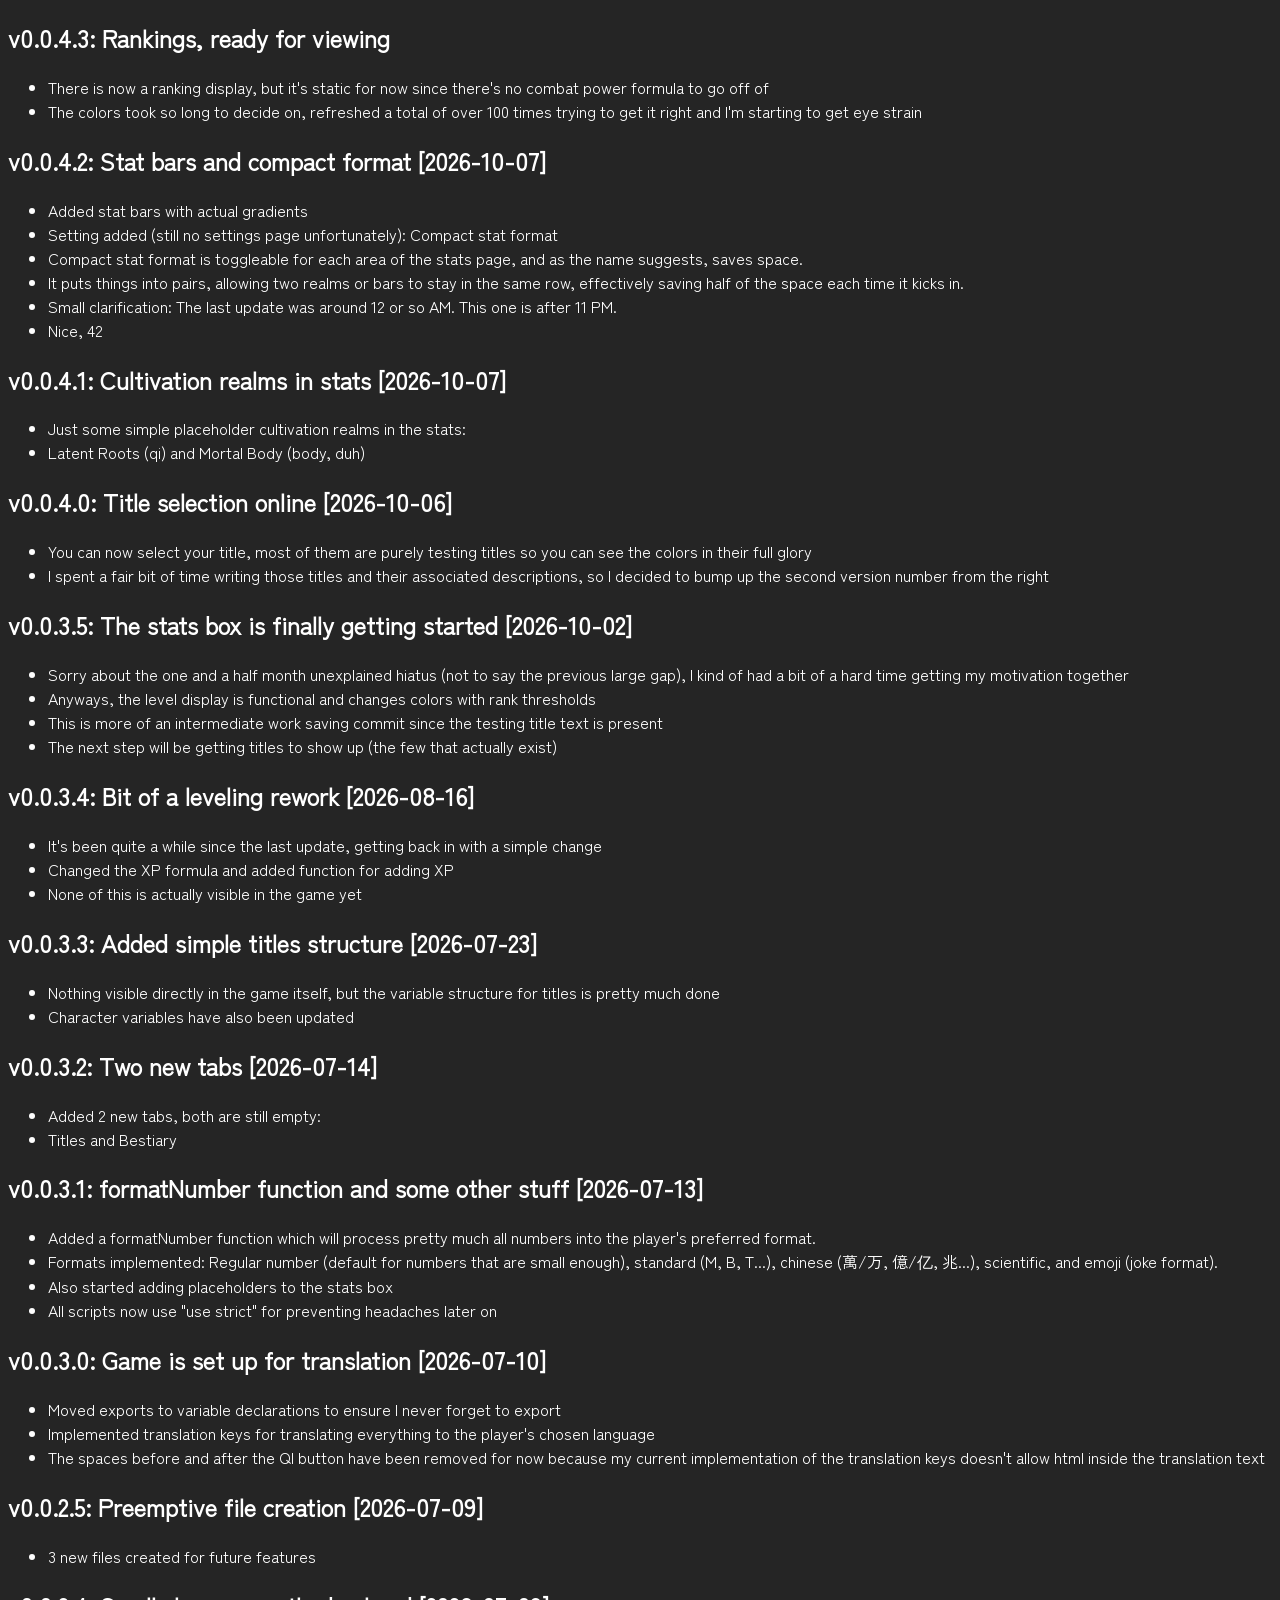
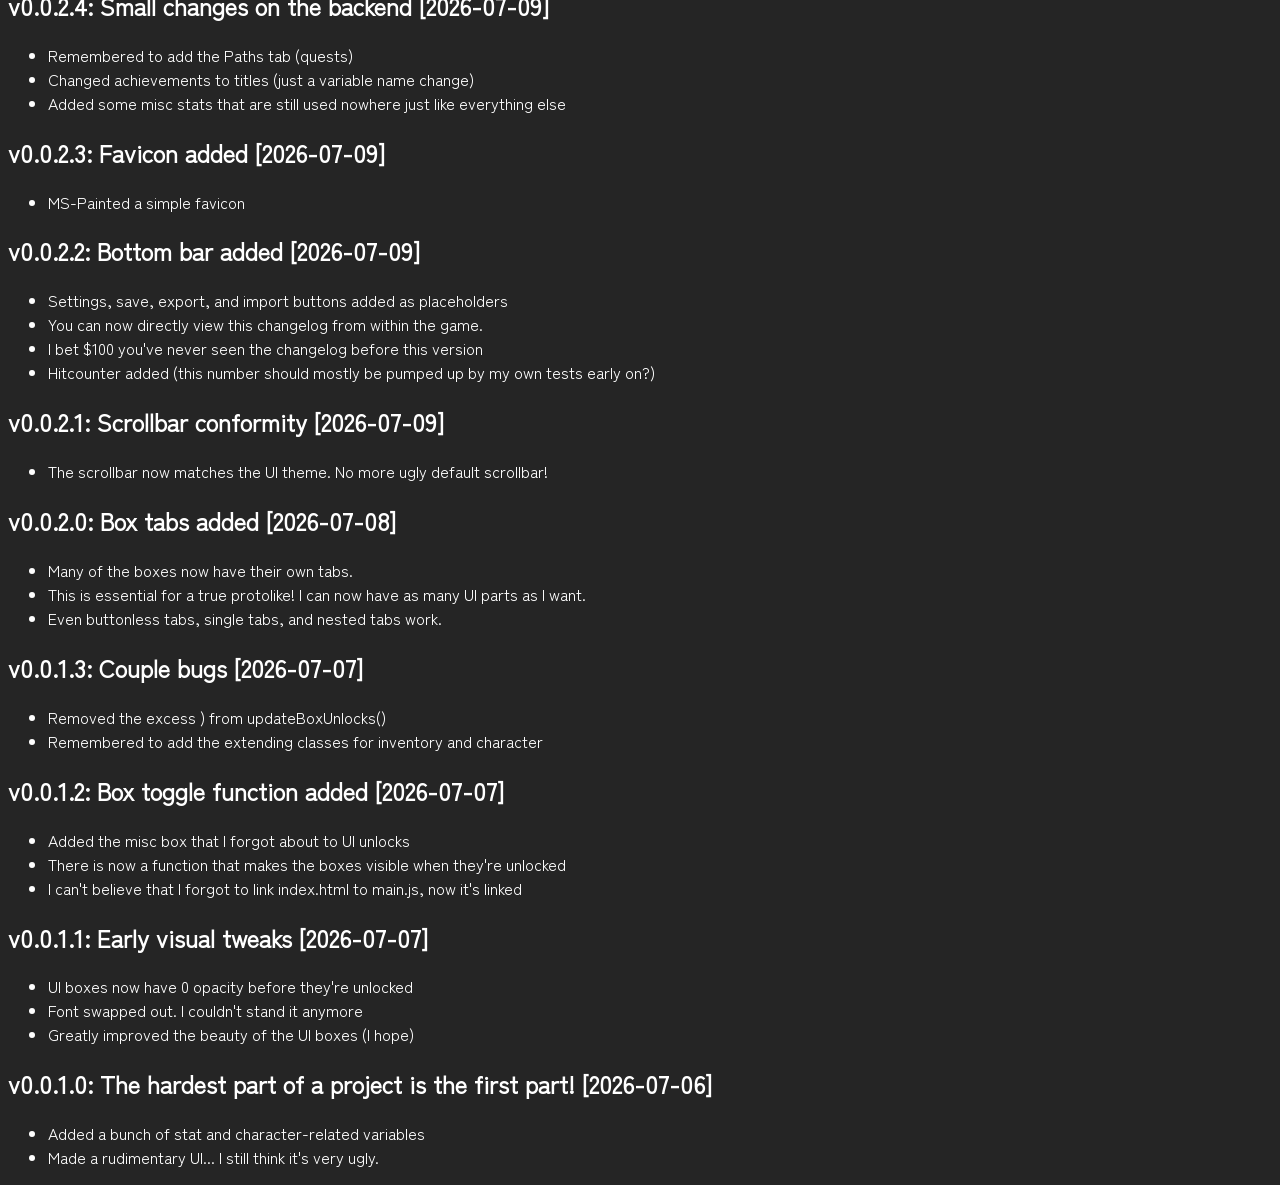
==== changelog.html @ cf6f4de2 "v0.0.4.3" ====
﻿<!DOCTYPE html>

<html lang="en">
<head>
    <meta charset="utf-8" />
    <link rel="stylesheet" href="style.css">
    <title>Changelog</title>
</head>
<body>
    <h2>v0.0.4.3: Rankings, ready for viewing</h2>
    <ul>
        <li>There is now a ranking display, but it's static for now since there's no combat power formula to go off of</li>
        <li>The colors took so long to decide on, refreshed a total of over 100 times trying to get it right and I'm starting to get eye strain</li>
    </ul>
    <h2>v0.0.4.2: Stat bars and compact format [2026-10-07]</h2>
    <ul>
        <li>Added stat bars with actual gradients</li>
        <li>Setting added (still no settings page unfortunately): Compact stat format</li>
        <li>Compact stat format is toggleable for each area of the stats page, and as the name suggests, saves space.</li>
        <li>It puts things into pairs, allowing two realms or bars to stay in the same row, effectively saving half of the space each time it kicks in.</li>
        <li>Small clarification: The last update was around 12 or so AM. This one is after 11 PM.</li>
        <li>Nice, 42</li>
    </ul>
    <h2>v0.0.4.1: Cultivation realms in stats [2026-10-07]</h2>
    <ul>
        <li>Just some simple placeholder cultivation realms in the stats:</li>
        <li>Latent Roots (qi) and Mortal Body (body, duh)</li>
    </ul>
    <h2>v0.0.4.0: Title selection online [2026-10-06]</h2>
    <ul>
        <li>You can now select your title, most of them are purely testing titles so you can see the colors in their full glory</li>
        <li>I spent a fair bit of time writing those titles and their associated descriptions, so I decided to bump up the second version number from the right</li>
    </ul>
    <h2>v0.0.3.5: The stats box is finally getting started [2026-10-02]</h2>
    <ul>
        <li>Sorry about the one and a half month unexplained hiatus (not to say the previous large gap), I kind of had a bit of a hard time getting my motivation together</li>
        <li>Anyways, the level display is functional and changes colors with rank thresholds</li>
        <li>This is more of an intermediate work saving commit since the testing title text is present</li>
        <li>The next step will be getting titles to show up (the few that actually exist)</li>
    </ul>
    <h2>v0.0.3.4: Bit of a leveling rework [2026-08-16]</h2>
    <ul>
        <li>It's been quite a while since the last update, getting back in with a simple change</li>
        <li>Changed the XP formula and added function for adding XP</li>
        <li>None of this is actually visible in the game yet</li>
    </ul>
    <h2>v0.0.3.3: Added simple titles structure [2026-07-23]</h2>
    <ul>
        <li>Nothing visible directly in the game itself, but the variable structure for titles is pretty much done</li>
        <li>Character variables have also been updated</li>
    </ul>
    <h2>v0.0.3.2: Two new tabs [2026-07-14]</h2>
    <ul>
        <li>Added 2 new tabs, both are still empty:</li>
        <li>Titles and Bestiary</li>
    </ul>
    <h2>v0.0.3.1: formatNumber function and some other stuff [2026-07-13]</h2>
    <ul>
        <li>Added a formatNumber function which will process pretty much all numbers into the player's preferred format.</li>
        <li>Formats implemented: Regular number (default for numbers that are small enough), standard (M, B, T...), chinese (萬/万, 億/亿, 兆...), scientific, and emoji (joke format).</li>
        <li>Also started adding placeholders to the stats box</li>
        <li>All scripts now use "use strict" for preventing headaches later on</li>
    </ul>
    <h2>v0.0.3.0: Game is set up for translation [2026-07-10]</h2>
    <ul>
        <li>Moved exports to variable declarations to ensure I never forget to export</li>
        <li>Implemented translation keys for translating everything to the player's chosen language</li>
        <li>The spaces before and after the QI button have been removed for now because my current implementation of the translation keys doesn't allow html inside the translation text</li>
    </ul>
    <h2>v0.0.2.5: Preemptive file creation [2026-07-09]</h2>
    <ul>
        <li>3 new files created for future features</li>
    </ul>
    <h2>v0.0.2.4: Small changes on the backend [2026-07-09]</h2>
    <ul>
        <li>Remembered to add the Paths tab (quests)</li>
        <li>Changed achievements to titles (just a variable name change)</li>
        <li>Added some misc stats that are still used nowhere just like everything else</li>
    </ul>
    <h2>v0.0.2.3: Favicon added [2026-07-09]</h2>
    <ul>
        <li>MS-Painted a simple favicon</li>
    </ul>
    <h2>v0.0.2.2: Bottom bar added [2026-07-09]</h2>
    <ul>
        <li>Settings, save, export, and import buttons added as placeholders</li>
        <li>You can now directly view this changelog from within the game.</li>
        <li>I bet $100 you've never seen the changelog before this version</li>
        <li>Hitcounter added (this number should mostly be pumped up by my own tests early on?)</li>
    </ul>
    <h2>v0.0.2.1: Scrollbar conformity [2026-07-09]</h2>
    <ul>
        <li>The scrollbar now matches the UI theme. No more ugly default scrollbar!</li>
    </ul>
    <h2>v0.0.2.0: Box tabs added [2026-07-08]</h2>
    <ul>
        <li>Many of the boxes now have their own tabs.</li>
        <li>This is essential for a true protolike! I can now have as many UI parts as I want.</li>
        <li>Even buttonless tabs, single tabs, and nested tabs work.</li>
    </ul>
    <h2>v0.0.1.3: Couple bugs [2026-07-07]</h2>
    <ul>
        <li>Removed the excess ) from updateBoxUnlocks()</li>
        <li>Remembered to add the extending classes for inventory and character</li>
    </ul>
    <h2>v0.0.1.2: Box toggle function added [2026-07-07]</h2>
    <ul>
        <li>Added the misc box that I forgot about to UI unlocks</li>
        <li>There is now a function that makes the boxes visible when they're unlocked</li>
        <li>I can't believe that I forgot to link index.html to main.js, now it's linked</li>
    </ul>
    <h2>v0.0.1.1: Early visual tweaks [2026-07-07]</h2>
    <ul>
        <li>UI boxes now have 0 opacity before they're unlocked</li>
        <li>Font swapped out. I couldn't stand it anymore</li>
        <li>Greatly improved the beauty of the UI boxes (I hope)</li>
    </ul>
    <h2>v0.0.1.0: The hardest part of a project is the first part! [2026-07-06]</h2>
    <ul>
        <li>Added a bunch of stat and character-related variables</li>
        <li>Made a rudimentary UI... I still think it's very ugly.</li>
    </ul>
</body>
</html>
---- style.css ----
﻿:root {
    --box-gradient: linear-gradient(to top right, #1a2185, #341caf, #7e2dcc); /*original: linear-gradient(to top right, #252c8b, #4933ba, #9148d7)*/
    --bar-color: #171e84;
    --bar-thumb: #8677cf;
    --bar-hover: #a49ad4;
    --box-border-color: #aee7fb;
    --outline-white: -0.01px -0.01px 0 white, 0.01px -0.01px 0 white, -0.01px 0.01px 0 white, 0.01px 0.01px 0 white;
}

body {
    background-color: #252525;
    font-family: ZenKakuGothicAntique;
    font-weight: 400;
    font-style: normal;
    font-size: 16px;
    color: white;
}
@font-face {
    font-family: ZenKakuGothicAntique;
    src: url(fonts/ZenKakuGothicAntique-Regular.ttf);
}

@supports selector(::-webkit-scrollbar) {
    .dashboard-flex-container::-webkit-scrollbar,
    .resizable-box::-webkit-scrollbar,
    .tab-content-area::-webkit-scrollbar,
    .title-select-list::-webkit-scrollbar {
        width: 10px;
        height: 10px;
    }

    .dashboard-flex-container::-webkit-scrollbar-track,
    .resizable-box::-webkit-scrollbar-track,
    .tab-content-area::-webkit-scrollbar-track,
    .title-select-list::-webkit-scrollbar-track {
        background: var(--bar-color);
    }

    .dashboard-flex-container::-webkit-scrollbar-thumb,
    .resizable-box::-webkit-scrollbar-thumb,
    .tab-content-area::-webkit-scrollbar-thumb,
    .title-select-list::-webkit-scrollbar-thumb {
        background: var(--bar-thumb);
    }

        .dashboard-flex-container::-webkit-scrollbar-thumb:hover,
        .resizable-box::-webkit-scrollbar-thumb:hover,
        .tab-content-area::-webkit-scrollbar-thumb:hover,
        .title-select-list::-webkit-scrollbar-thumb:hover {
            background: var(--bar-hover);
        }

    .dashboard-flex-container::-webkit-scrollbar-button,
    .resizable-box::-webkit-scrollbar-button,
    .tab-content-area::-webkit-scrollbar-button,
    .title-select-list::-webkit-scrollbar-button {
        display: none;
        width: 0;
        height: 0;
    }
}

@supports not selector(::-webkit-scrollbar) {
    .dashboard-flex-container,
    .resizable-box,
    .tab-content-area,
    .title-select-list {
        scrollbar-width: thin;
        scrollbar-color: #4933ba var(--bar-color);
    }
}

.dashboard-flex-container {
    display: flex;
    flex-wrap: nowrap;
    gap: 5px;
    align-items: flex-start;
    padding: 5px;
    overflow-x: auto;
    padding-bottom: 44px;
}

.game-box {
    background: var(--box-gradient);
    border: 5px outset var(--box-border-color);
    opacity: 0;
    transition: opacity 0.5s ease
}

.game-box.is-unlocked {
    opacity: 1;
}

.resizable-box {
    resize: vertical;
    overflow: auto;
    min-height: 100px;
    max-height: 700px;
}

.tab-container {
    display: flex;
    flex-direction: column;
    height: 100%;
}

.tab-buttons {
    display: flex;
    flex-shrink: 0;
    gap: 2px;
    background: var(--bar-color);
}

.tab-buttons.top-buttons {
    border-bottom: solid 1px white;
}

.tab-buttons.bottom-buttons {
    border-top: solid 1px white;
}

.tab-content-area {
    flex: 1;
    overflow: auto;
    min-height: 0;
}

.tab-panel {
    display: none;
    padding-left: 5px;
}

.tab-panel.tabs-nested {
    padding-left: 0px;
}

.tab-panel.active-tab {
    display: block;
    height: 100%;
}

.tab-button {
    background: #333a99;
    border: none;
    color: white;
    font-family: ZenKakuGothicAntique;
    font-weight: 400;
    font-style: normal;
    font-size: 16px;
}

.tab-button.active-tab {
    background: #3f60a3;
}

.status-bar {
    position: fixed;
    left: 0;
    bottom: 0;
    width: 100%;
    height: 36px;
    box-sizing: border-box;
    display: flex;
    flex-wrap: nowrap;
    justify-content: space-between;
    align-items: center;
    background: var(--bar-color);
    border-top: 2px solid var(--box-border-color);
    padding: 0 4px;
    overflow-x: auto;
    z-index: 100;
}

.status-bar-left,
.status-bar-right {
    display: flex;
    flex-wrap: nowrap;
    flex-shrink: 0;
    align-items: center;
}

.status-item {
    white-space: nowrap;
}

.status-bar i {
    display: block;
}

.status-bar a {
    color: inherit;
    text-decoration: none;
}

.rank-h {
    color: gray;
    font-weight: bold;
}

.rank-g {
    color: darkgray;
    font-weight: bold;
}

.rank-f {
    color: white;
}

.rank-e {
    color: #3eff44;
    font-weight: bold;
}

.rank-d {
    color: deepskyblue;
    font-weight: bold;
}

.rank-c {
    color: #ca89ff;
    font-weight: bold;
}

.rank-b {
    color: #ffa63e;
    font-weight: bold;
}

.rank-a {
    color: #ff5f56;
    font-weight: bold;
}

.rank-s {
    color: #feff47;
    font-weight: bolder;
}

.rank-ss {
    -webkit-text-fill-color: transparent;
    background: repeating-linear-gradient(99.9deg, #a3e3ff, #db70fa 20px, #a3e3ff 40px);
    background-clip: text;
    -webkit-background-clip: text;
    font-weight: 1000;
    filter: drop-shadow(0 0 4px #a3e3ff);
}

.rank-sss {
    -webkit-text-fill-color: transparent;
    background: repeating-linear-gradient(99.9deg, #ff68c1, #f32f41 15px, #ff6e23 30px, #ff68c1 45px);
    background-clip: text;
    -webkit-background-clip: text;
    font-weight: 1000;
    filter: drop-shadow(0 0 3px #ff5f56) drop-shadow(0 0 6px #ff5f56);
}

.title-select {
    position: relative;
    display: flex;
    justify-content: center;
    padding: 2px 5px 0 0;
}

.title-select-button {
    background-color: transparent; /* not the "background" shorthand, so it never wipes a gradient */
    border: none;
    padding: 2px 10px;
    color: white; /* default for "No title"; rarity classes on the inner span override it */
    font-family: ZenKakuGothicAntique;
    font-size: 15px;
    cursor: pointer;
    min-width: 0; /* lets the button shrink inside the flex row so the title truncates instead of widening it */
    max-width: 100%;
}

#character-title {
    display: block;
    overflow: hidden;
    text-overflow: ellipsis;
    white-space: nowrap;
}

.title-select-list {
    position: absolute;
    top: 100%;
    z-index: 10;
    margin: 0;
    padding: 0;
    list-style: none;
    min-width: 200px;
    max-width: 100%;
    max-height: 150px;
    overflow-y: auto;
    background: var(--bar-color);
    border: outset 1px var(--box-border-color);
    text-align: center;
    user-select: none;
}

    .title-select-list[hidden] {
        display: none;
    }

    .title-select-list li {
        padding: 3px 8px;
        cursor: pointer;
        color: white;
    }

        .title-select-list li:hover {
            background: #6f74be;
        }

/* An author-set display (flex, block...) would otherwise override the hidden attribute */
[hidden] {
    display: none !important;
}

/* Stat areas: groups of rows. With "is-compact" (see applyCompactSettings) each row's children sit side by side.
   A hidden child leaves the row, so a lone child keeps the full width. */
.stat-area {
    padding: 2px 5px 0 0;
}

    .stat-area.is-compact .stat-row {
        display: flex;
        gap: 4px;
    }

        .stat-area.is-compact .stat-row > * {
            flex: 1 1 0;
            min-width: 0; /* lets children shrink so long text truncates instead of widening the row */
        }

.realm-line {
    text-align: center;
    font-size: 15px;
    overflow: hidden;
    text-overflow: ellipsis;
    white-space: nowrap;
}

/* Realms keep their natural width and stay centered, separated by a dot. Must stay after the generic rules above. */
.realm-area.is-compact .stat-row {
    justify-content: center;
    gap: 0.5em;
}

    .realm-area.is-compact .stat-row > * {
        flex: 0 1 auto;
    }

.realm-area.is-compact .realm-line:not([hidden]) ~ .realm-line:not([hidden])::before {
    content: "·";
    margin-right: 0.5em;
}

.stat-bar {
    position: relative;
    height: 18px;
    margin-bottom: 3px;
    box-sizing: border-box;
    background: #0d1140;
    border: 1px solid var(--box-border-color);
    overflow: hidden;
}

/* The fill is always full bar width so its gradient keeps its real size.
   It is clipped from the right by --fill (0 to 1, set from JS) instead of shrinking. */
.stat-bar-fill {
    width: 100%;
    height: 100%;
    clip-path: inset(0 calc((1 - var(--fill, 0)) * 100%) 0 0);
    transition: clip-path 0.2s ease;
}

.stat-bar-label {
    position: absolute;
    inset: 0;
    padding: 0 4px;
    line-height: 16px; /* bar height minus the 2px border */
    text-align: center;
    font-size: 13px;
    white-space: nowrap;
    overflow: hidden;
    text-overflow: ellipsis;
    text-shadow: 1px 1px 2px black, -1px -1px 2px black;
}

/* Bar colors */
.stat-bar-xp .stat-bar-fill {
    background: linear-gradient(100deg, #e4932a, #fdcc47); /* old #d4a72c */
}

.stat-bar-hp .stat-bar-fill {
    background: linear-gradient(100deg, #b92e27, #d9453d 30%, #fb944a) /* old #d9453d */
}

.stat-bar-st .stat-bar-fill {
    background: linear-gradient(100deg, #b3e51e, #11e95d, #48c353) /* old #3fae49 */
}

.stat-bar-mp .stat-bar-fill {
    background: linear-gradient(100deg, #36c8e4, #3d8bff, #3d81ff, #c25aff) /* old 3d8bff test first #d28dff */
}

.stat-bar-qi .stat-bar-fill {
    background: linear-gradient(100deg, #29e79f, #24d9e5, #24c2e5); /* old 25c7c0*/
}

.stat-bar-sp .stat-bar-fill {
    background: linear-gradient(100deg, #a328e0, #c05cf0, #9872ff); /* old #c05cf0 */
}

/* Rarity styling (placeholder colors, same group-prefix scheme as rank-*)
   Glows use filter: drop-shadow instead of text-shadow, because text-shadow bleeds through transparent gradient text */
.rarity-common {
    color: white;
}

.rarity-uncommon {
    color: #3eff44;
}

.rarity-rare {
    color: deepskyblue;
    font-weight: bold;
}

.rarity-epic {
    color: #ca89ff;
    font-weight: bold;
}

.rarity-legendary {
    color: #ffa63e;
    font-weight: bold;
}

.rarity-mythic {
    color: #ff5f56;
    font-weight: bold;
    filter: drop-shadow(0 0 3px #ff5f56);
}

.rarity-transcendental {
    -webkit-text-fill-color: transparent;
    background: repeating-linear-gradient(99.9deg, #a3e3ff, #db70fa 20px, #a3e3ff 40px);
    background-clip: text;
    -webkit-background-clip: text;
    font-weight: 1000;
}

.rarity-divine {
    -webkit-text-fill-color: transparent;
    background: repeating-linear-gradient(99.9deg, #fff6a8, #ffd34d 15px, #ffb347 30px, #fff6a8 45px);
    background-clip: text;
    -webkit-background-clip: text;
    font-weight: 1000;
    filter: drop-shadow(0 0 3px #ffd34d) drop-shadow(0 0 6px #ffd34d);
}

.ranking-line {
    text-align: center;
    padding: 2px 5px 0 0;
    font-size: 14px;
    white-space: nowrap;
    overflow: hidden;
    text-overflow: ellipsis;
}

/* League tiers (placeholder colors) */
.league-iron {
    color: #a3a8ad;
}

.league-bronze {
    color: #d98a4a;
    font-weight: bold;
}

.league-silver {
    color: #dfe6ee;
    font-weight: bold;
}

.league-gold {
    color: #ffd34d;
    font-weight: bold;
}

.league-platinum {
    color: #4fe3d0;
    font-weight: bold;
}

.league-emerald {
    -webkit-text-fill-color: transparent;
    background: linear-gradient(99.9deg, #20d557, #3eff6b, #20d557);
    background-clip: text;
    -webkit-background-clip: text;
    font-weight: bold;
}

.league-diamond {
    -webkit-text-fill-color: transparent;
    background: linear-gradient(99.9deg, #60b0f1, #9ed3ff, #60b0f1, #9ed3ff);
    background-clip: text;
    -webkit-background-clip: text;
    font-weight: bold;
    filter: drop-shadow(0 0 1px #9ed3ff);
}

.league-master {
    -webkit-text-fill-color: transparent;
    background: linear-gradient(99.9deg, #cc53ef, #e690ff);
    background-clip: text;
    -webkit-background-clip: text;
    font-weight: bolder;
    filter: drop-shadow(0 0 2px #cc53ef);
}

.league-grandmaster {
    -webkit-text-fill-color: transparent;
    background: linear-gradient(99.9deg, #ff6a5f, #ff8a82);
    background-clip: text;
    -webkit-background-clip: text;
    font-weight: bolder;
    filter: drop-shadow(0 0 3px #ff6a5f);
}

.league-challenger {
    -webkit-text-fill-color: transparent;
    background: linear-gradient(99.9deg, #fc8cff, #ffd45e, #fc8cff);
    background-clip: text;
    -webkit-background-clip: text;
    font-weight: 1000;
    filter: drop-shadow(0 0 4px #fc8cff);
}

.league-champion {
    -webkit-text-fill-color: transparent;
    background: repeating-linear-gradient(99.9deg, #fae476, #34e0f7 15px, #fae476 30px);
    background-clip: text;
    -webkit-background-clip: text;
    font-weight: 1000;
    filter: drop-shadow(0 0 4px #fae476) drop-shadow(0 0 20px #fae476);
}

.league-legend {
    -webkit-text-fill-color: transparent;
    background: linear-gradient(99.9deg, #f37e98, #ffe27a, #8ff7ff, #ff9bd0);
    background-clip: text;
    -webkit-background-clip: text;
    font-weight: 1000;
    filter: drop-shadow(0 0 3px #ff9bd0) drop-shadow(0 0 10px #8ff7ff);
}

.league-eternal {
    -webkit-text-fill-color: transparent;
    background: linear-gradient(99.9deg, #ff5f56, #ffb347, #fff27a, #5dff8a, #5ee7ff, #c78bff, #ff5f56);
    background-clip: text;
    -webkit-background-clip: text;
    font-weight: 1000;
    filter: drop-shadow(0 0 3px #c78bff) drop-shadow(0 0 8px #fff27a);
}

.league-unrivaled {
    -webkit-text-fill-color: transparent;
    background: linear-gradient(135deg, #f48e3d, #fe835b, #e7c431, #f48e3d);
    background-clip: text;
    -webkit-background-clip: text;
    font-weight: 1000;
    filter: drop-shadow(0 0 1px #f48e3d) drop-shadow(0 0 5px #f7d64b);
}

.league-prime {
    -webkit-text-fill-color: transparent;
    background: linear-gradient(99.9deg, #aeb7c2, #87feff, #c8cdd2, #eadef1);
    background-clip: text;
    -webkit-background-clip: text;
    font-weight: 1000;
    filter: drop-shadow(0 0 1px #87feff) drop-shadow(0 0 5px #c8cdd2);
}

.league-ultimate {
    -webkit-text-fill-color: transparent;
    background: linear-gradient(99.9deg, #e5b62d, #fff6b0, #fcce85, #e5d346);
    background-clip: text;
    -webkit-background-clip: text;
    font-weight: 1000;
    filter: drop-shadow(0 0 1px #f1a8f4) drop-shadow(0 0 6px #fff6b0);
}

#stats-box {
    width: 375px;
    height: 400px;
}

#inventory-box {
    position: relative;
    width: 375px;
    height: 450px;
    top: 5px;
}

#location-top-box {
    width: 450px;
    height: 250px;
}

#central-box {
    position: relative;
    width: 450px;
    height: 600px;
    top: 5px;
}

#cultivation-box {
    width: 425px;
    height: 450px;
}

#skills-box {
    position: relative;
    width: 425px;
    height: 400px;
    top: 5px;
}

#log-box {
    width: 325px;
    height: 600px;
}

#misc-box {
    position: relative;
    width: 325px;
    height: 250px;
    top: 5px;
}

#settings-button,
#save-button,
#export-button,
#import-button,
#changelog-button {
    background: var(--bar-color);
    border: none;
    border-right: 1px solid white;
    font-family: ZenKakuGothicAntique;
    font-weight: 400;
    font-style: normal;
    font-size: 20px;
    color: white;
    font-variation-settings: 'opsz' 20;
}

    #settings-button {
        font-variation-settings: 'FILL' 1;
    }

    #settings-button:hover,
    #save-button:hover,
    #export-button:hover,
    #import-button:hover,
    #changelog-button:hover {
        background: #6f74be;
    }

#name-level-line {
    display: flex;
    justify-content: center;
    align-items: center;
    gap: 5px;
    padding-top: 5px;
    padding-right: 5px;
}

#character-name-input {
    background: var(--bar-color);
    border: outset 1px var(--box-border-color);
    font-family: ZenKakuGothicAntique;
    font-weight: 400;
    font-style: normal;
    color: white;
    font-size: 14px;
    width: 120px;
}

#character-xp-bar {

}
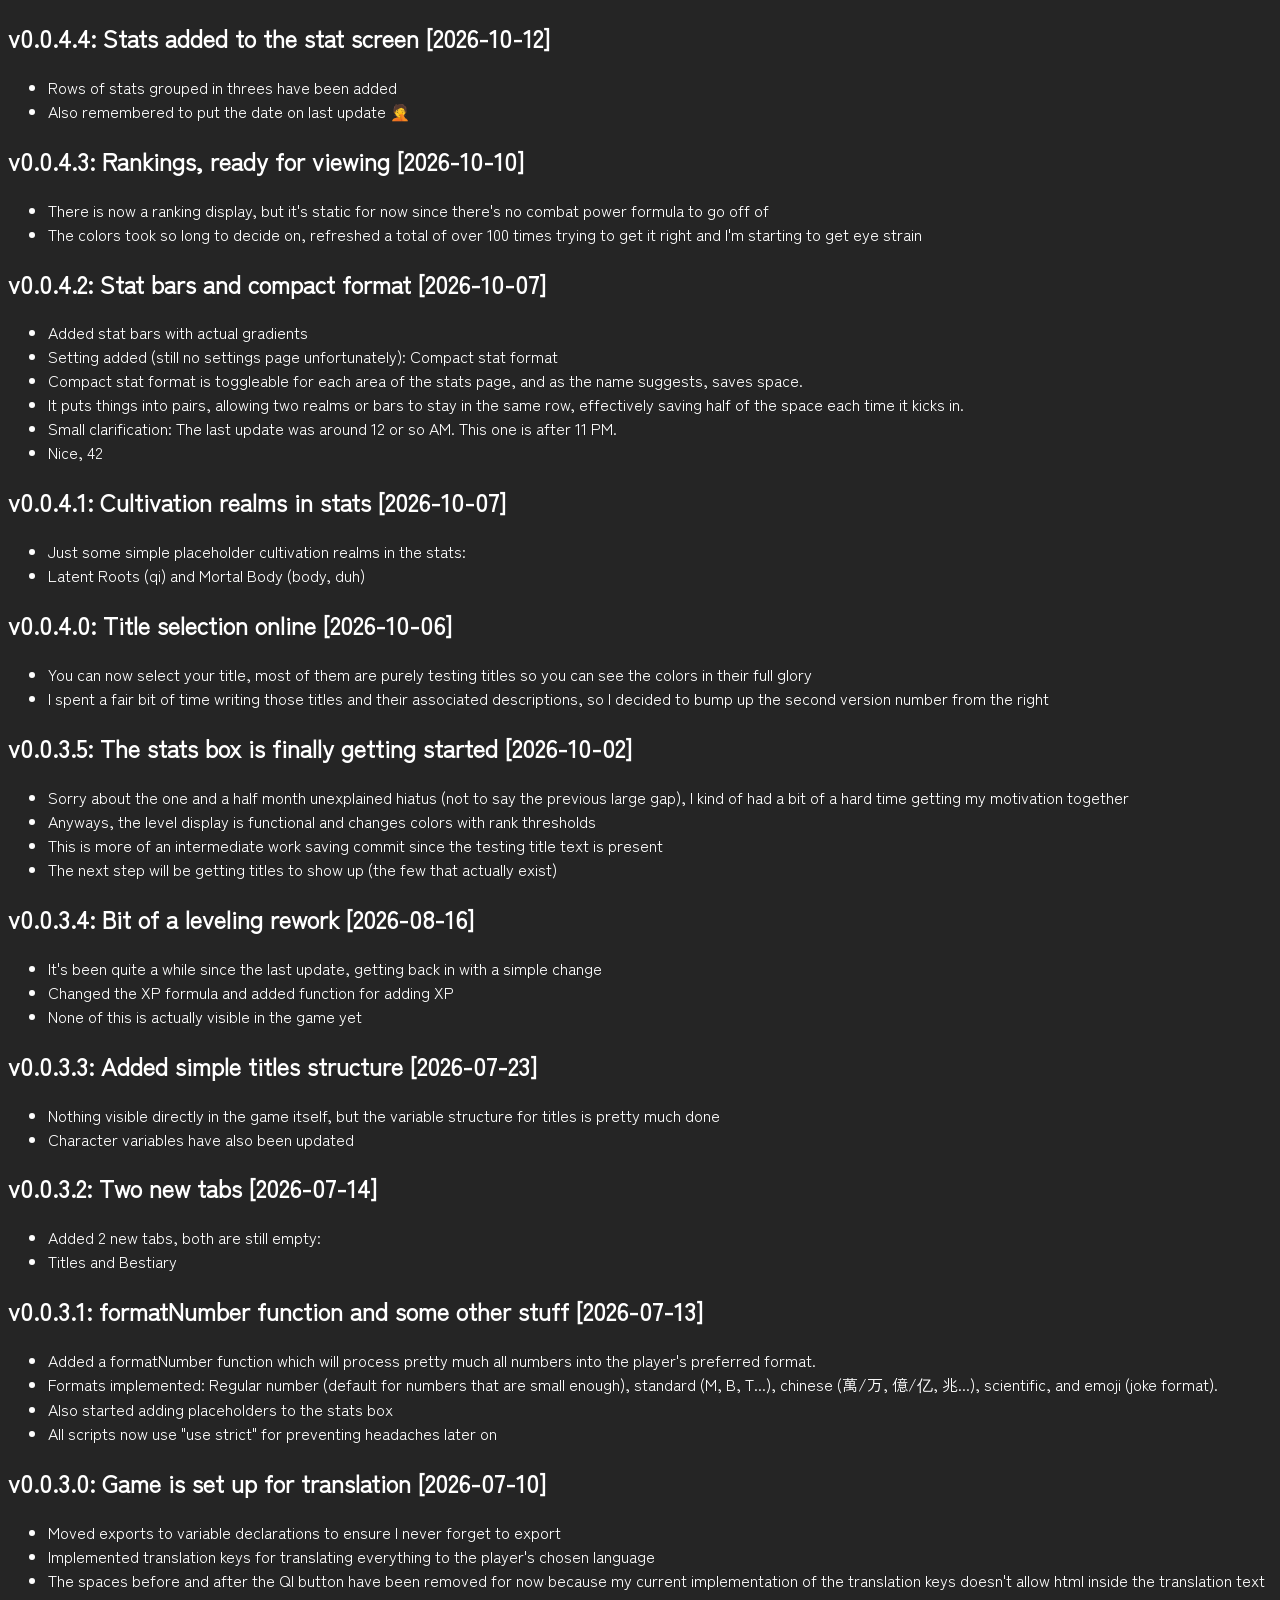
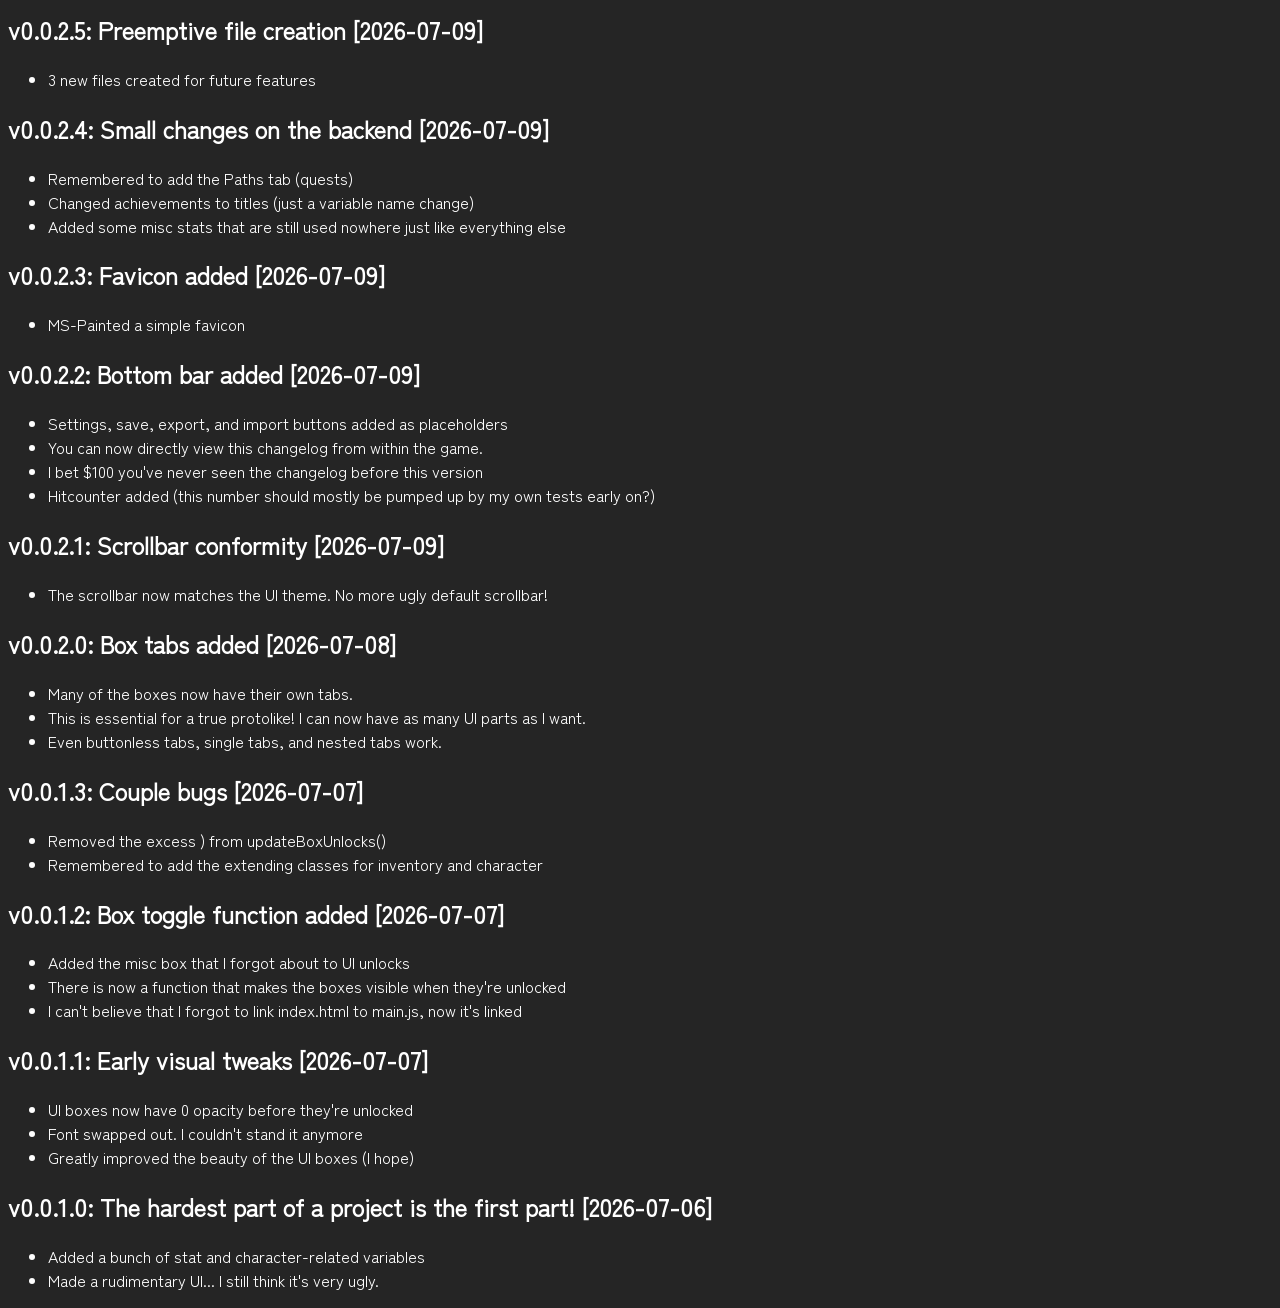
==== commit 35ef6a10: "0.0.4.4" ====
--- a/changelog.html
+++ b/changelog.html
@@ -7,7 +7,12 @@
     <title>Changelog</title>
 </head>
 <body>
-    <h2>v0.0.4.3: Rankings, ready for viewing</h2>
+    <h2>v0.0.4.4: Stats added to the stat screen [2026-10-12]</h2>
+    <ul>
+        <li>Rows of stats grouped in threes have been added</li>
+        <li>Also remembered to put the date on last update 🤦‍</li>
+    </ul>
+    <h2>v0.0.4.3: Rankings, ready for viewing [2026-10-10]</h2>
     <ul>
         <li>There is now a ranking display, but it's static for now since there's no combat power formula to go off of</li>
         <li>The colors took so long to decide on, refreshed a total of over 100 times trying to get it right and I'm starting to get eye strain</li>
--- a/style.css
+++ b/style.css
@@ -5,6 +5,8 @@
     --bar-hover: #a49ad4;
     --box-border-color: #aee7fb;
     --outline-white: -0.01px -0.01px 0 white, 0.01px -0.01px 0 white, -0.01px 0.01px 0 white, 0.01px 0.01px 0 white;
+    --stat-line-height: 22px; /* height of every single-line row in the stats panel (title, realms, ranking) */
+    --stat-line-gap: 3px; /* space between consecutive lines in the stats panel */
 }
 
 body {
@@ -258,13 +260,16 @@
     position: relative;
     display: flex;
     justify-content: center;
-    padding: 2px 5px 0 0;
+    margin-top: var(--stat-line-gap);
+    padding: 0 5px 0 0;
 }
 
 .title-select-button {
     background-color: transparent; /* not the "background" shorthand, so it never wipes a gradient */
     border: none;
-    padding: 2px 10px;
+    padding: 0 10px;
+    height: var(--stat-line-height);
+    line-height: var(--stat-line-height);
     color: white; /* default for "No title"; rarity classes on the inner span override it */
     font-family: ZenKakuGothicAntique;
     font-size: 15px;
@@ -319,7 +324,7 @@
 /* Stat areas: groups of rows. With "is-compact" (see applyCompactSettings) each row's children sit side by side.
    A hidden child leaves the row, so a lone child keeps the full width. */
 .stat-area {
-    padding: 2px 5px 0 0;
+    padding: 0 5px 0 0;
 }
 
     .stat-area.is-compact .stat-row {
@@ -333,32 +338,38 @@
         }
 
 .realm-line {
+    margin-top: var(--stat-line-gap);
+    height: var(--stat-line-height);
+    line-height: var(--stat-line-height);
     text-align: center;
-    font-size: 15px;
+    white-space: nowrap;
     overflow: hidden;
     text-overflow: ellipsis;
-    white-space: nowrap;
-}
-
-/* Realms keep their natural width and stay centered, separated by a dot. Must stay after the generic rules above. */
+    font-size: calc(15px * var(--fit-scale, 1));
+}
+
+/* Compact realms: two equal halves (from the generic compact rules above) with a dot in the gap between them.
+   Equal halves keep each realm's width independent of its text, so each one can shrink to fit on its own. */
 .realm-area.is-compact .stat-row {
-    justify-content: center;
-    gap: 0.5em;
-}
-
-    .realm-area.is-compact .stat-row > * {
-        flex: 0 1 auto;
-    }
-
-.realm-area.is-compact .realm-line:not([hidden]) ~ .realm-line:not([hidden])::before {
-    content: "·";
-    margin-right: 0.5em;
-}
+    position: relative;
+    gap: 14px;
+}
+
+    .realm-area.is-compact .stat-row:has(.realm-line:not([hidden]) ~ .realm-line:not([hidden]))::after {
+        content: "·";
+        position: absolute;
+        left: 50%;
+        bottom: 0;
+        transform: translateX(-50%);
+        height: var(--stat-line-height);
+        line-height: var(--stat-line-height);
+        font-size: 15px;
+    }
 
 .stat-bar {
     position: relative;
     height: 18px;
-    margin-bottom: 3px;
+    margin-top: var(--stat-line-gap);
     box-sizing: border-box;
     background: #0d1140;
     border: 1px solid var(--box-border-color);
@@ -377,10 +388,10 @@
 .stat-bar-label {
     position: absolute;
     inset: 0;
-    padding: 0 4px;
+    margin: 0 4px; /* margin, not padding, so the width fitText measures is exactly the room the text has */
     line-height: 16px; /* bar height minus the 2px border */
     text-align: center;
-    font-size: 13px;
+    font-size: calc(13px * var(--fit-scale, 1));
     white-space: nowrap;
     overflow: hidden;
     text-overflow: ellipsis;
@@ -461,12 +472,14 @@
 }
 
 .ranking-line {
+    margin: var(--stat-line-gap) 5px 0 0; /* margin instead of padding, so fitText measures the real width */
+    height: var(--stat-line-height);
+    line-height: var(--stat-line-height);
     text-align: center;
-    padding: 2px 5px 0 0;
-    font-size: 14px;
     white-space: nowrap;
     overflow: hidden;
     text-overflow: ellipsis;
+    font-size: calc(14px * var(--fit-scale, 1));
 }
 
 /* League tiers (placeholder colors) */
@@ -590,6 +603,72 @@
     -webkit-background-clip: text;
     font-weight: 1000;
     filter: drop-shadow(0 0 1px #f1a8f4) drop-shadow(0 0 6px #fff6b0);
+}
+
+.stat-group-area {
+    padding: var(--stat-line-gap) 5px 0 0;
+}
+
+/* One row of three stats. minmax(0, 1fr) keeps the thirds exactly equal however long a stat's text is */
+.stat-group {
+    display: grid;
+    grid-template-columns: repeat(3, minmax(0, 1fr));
+    border: 1px solid rgba(255, 255, 255, 0.25);
+}
+
+    /* Rows touch, and the overlap makes their two borders share one line. To bring the spacing back, change -1px to 2px */
+    .stat-group + .stat-group {
+        margin-top: -1px;
+    }
+
+.stat-slot {
+    min-width: 0;
+    padding: 0 3px;
+    overflow: hidden;
+}
+
+    .stat-slot + .stat-slot {
+        border-left: 1px solid rgba(255, 255, 255, 0.18);
+    }
+
+/* The text fitted by fitText(): fixed height so shrinking the font never resizes the cell (which would re-trigger the resize observer) */
+.stat-cell {
+    height: 22px;
+    line-height: 22px;
+    text-align: center;
+    white-space: nowrap;
+    overflow: hidden;
+    text-overflow: ellipsis; /* last resort once the text has shrunk to its minimum size */
+    font-size: calc(13px * var(--fit-scale, 1));
+}
+
+.stat-name {
+    color: rgba(255, 255, 255, 0.8);
+}
+
+.stat-value {
+    font-weight: bold;
+}
+
+/* Row background colors (placeholders). The two derived rows share one neutral color. */
+.stat-group-body {
+    background: rgba(224, 82, 70, 0.4);
+}
+
+.stat-group-essence {
+    background: rgba(60, 170, 235, 0.4);
+}
+
+.stat-group-mind {
+    background: rgba(235, 96, 190, 0.4);
+}
+
+.stat-group-special {
+    background: rgba(235, 190, 60, 0.4);
+}
+
+.stat-group-derived {
+    background: rgba(255, 255, 255, 0.14);
 }
 
 #stats-box {
@@ -674,6 +753,7 @@
     align-items: center;
     gap: 5px;
     padding-top: 5px;
+    padding-bottom: var(--stat-line-gap);
     padding-right: 5px;
 }
 
@@ -686,8 +766,4 @@
     color: white;
     font-size: 14px;
     width: 120px;
-}
-
-#character-xp-bar {
-
 }
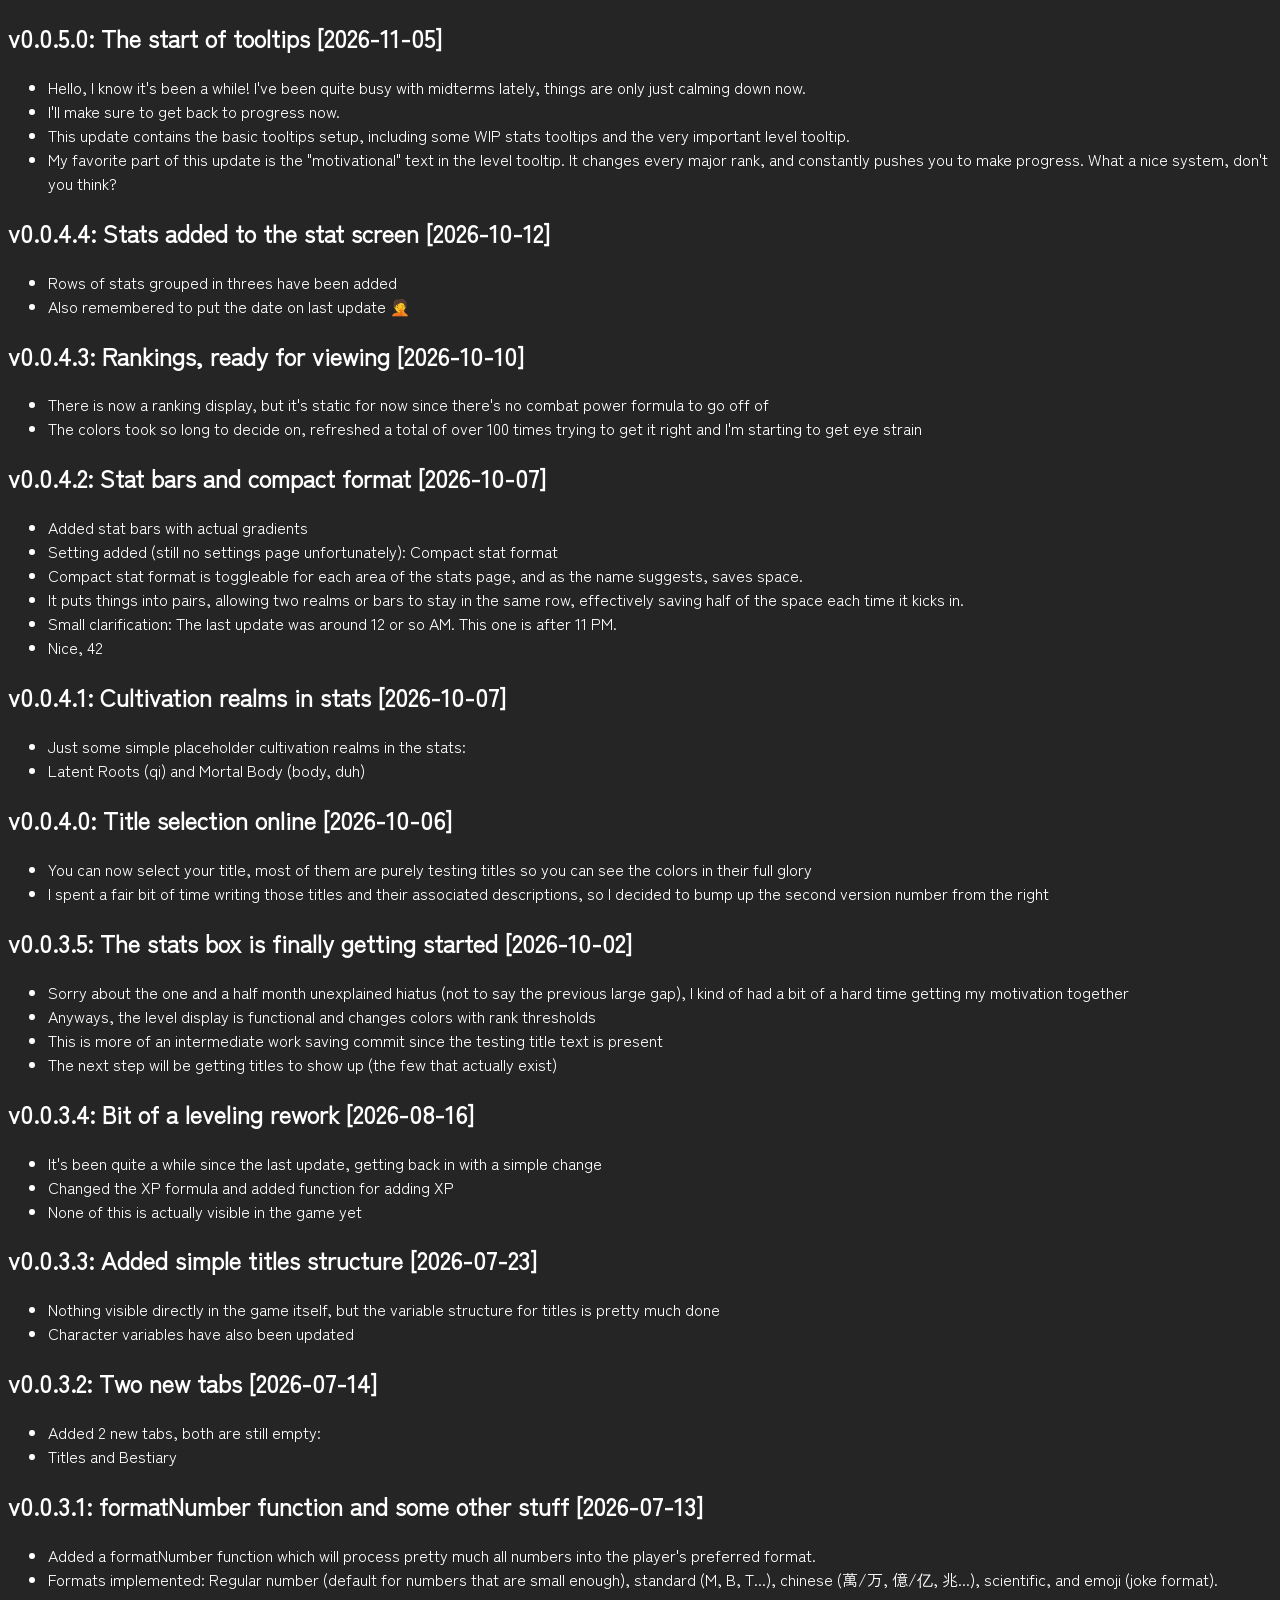
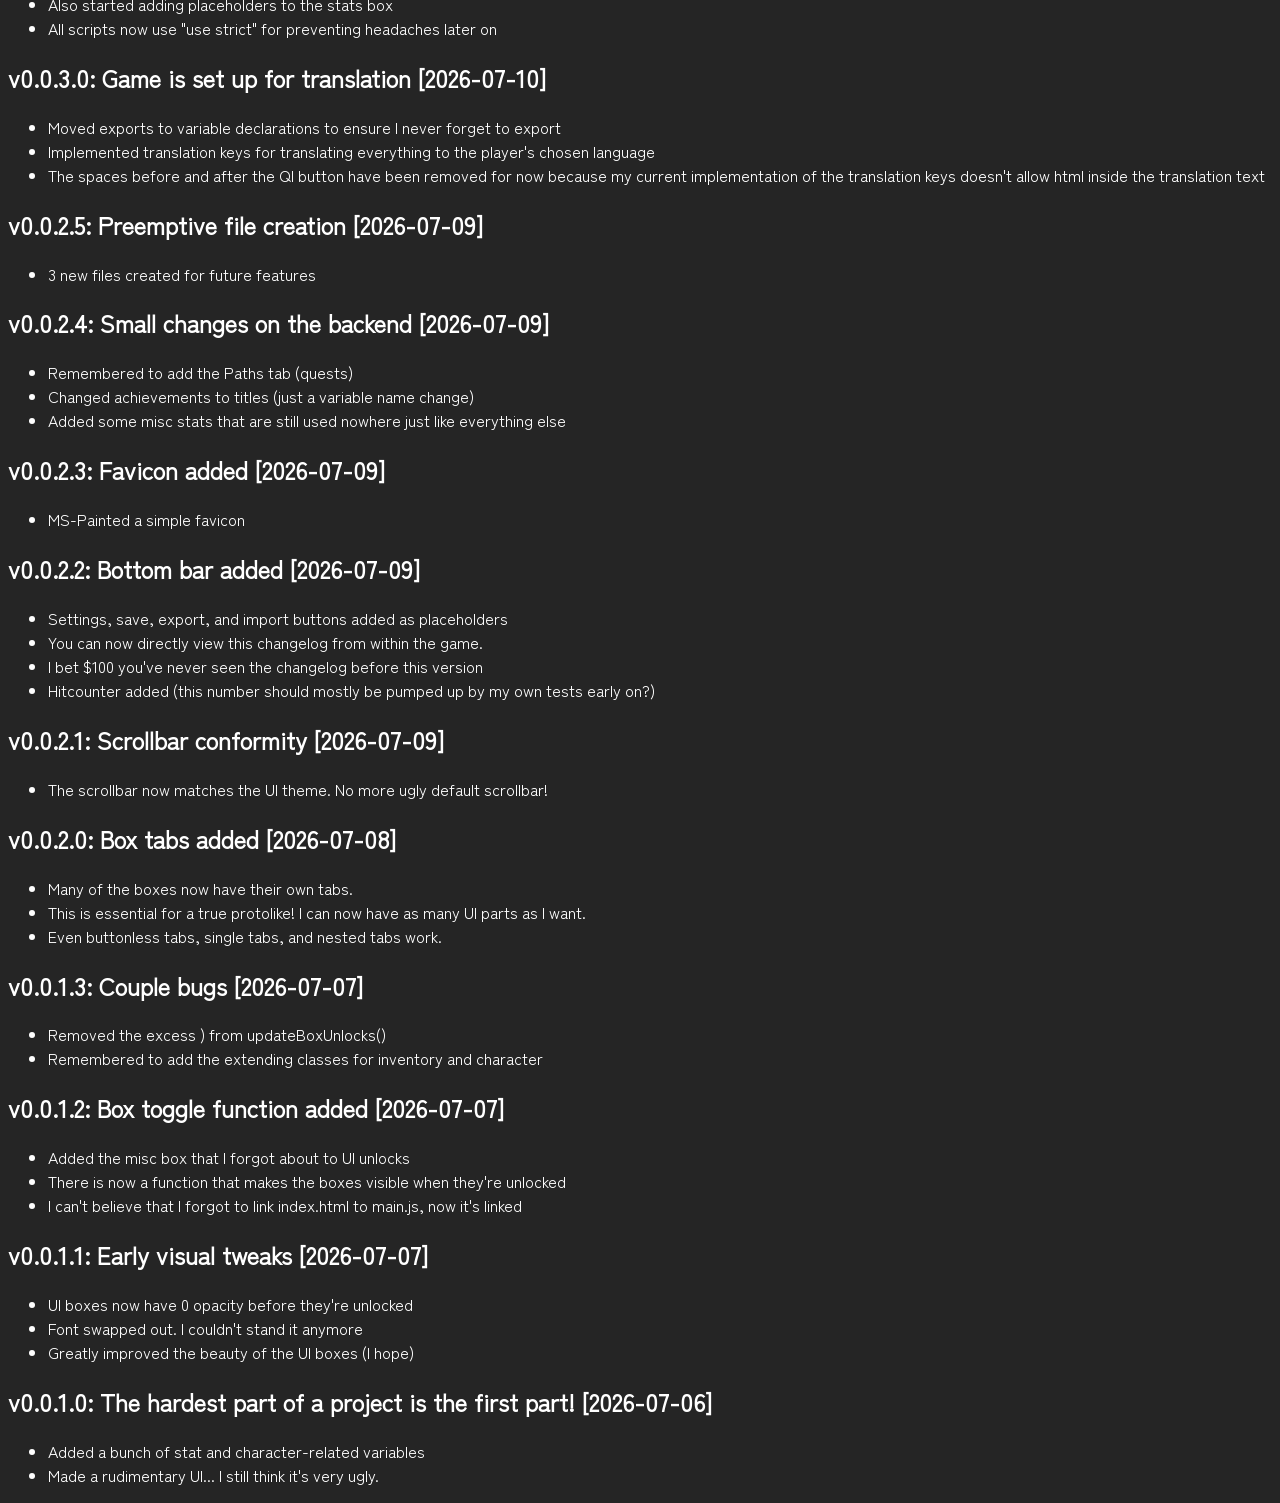
==== commit fd6c22cc: "v0.0.5.0 I noticed that I missed the v on the last commit lol, too late to change now" ====
--- a/changelog.html
+++ b/changelog.html
@@ -7,6 +7,13 @@
     <title>Changelog</title>
 </head>
 <body>
+    <h2>v0.0.5.0: The start of tooltips [2026-11-05]</h2>
+    <ul>
+        <li>Hello, I know it's been a while! I've been quite busy with midterms lately, things are only just calming down now.</li>
+        <li>I'll make sure to get back to progress now.</li>
+        <li>This update contains the basic tooltips setup, including some WIP stats tooltips and the very important level tooltip.</li>
+        <li>My favorite part of this update is the "motivational" text in the level tooltip. It changes every major rank, and constantly pushes you to make progress. What a nice system, don't you think?</li>
+    </ul>
     <h2>v0.0.4.4: Stats added to the stat screen [2026-10-12]</h2>
     <ul>
         <li>Rows of stats grouped in threes have been added</li>
--- a/style.css
+++ b/style.css
@@ -7,6 +7,15 @@
     --outline-white: -0.01px -0.01px 0 white, 0.01px -0.01px 0 white, -0.01px 0.01px 0 white, 0.01px 0.01px 0 white;
     --stat-line-height: 22px; /* height of every single-line row in the stats panel (title, realms, ranking) */
     --stat-line-gap: 3px; /* space between consecutive lines in the stats panel */
+    --tooltip-text-width: 260px; /* text blocks wrap at this; tables may push the box wider */
+    --tooltip-bg: rgba(7, 10, 32, 0.96);
+    --tooltip-border: #7fd4ee;
+    --tooltip-border-inner: rgba(127, 212, 238, 0.35);
+    --tooltip-border-width: 1px;
+    --tooltip-border-style: solid;
+    --tooltip-glow: rgba(110, 200, 255, 0.3);
+    --tooltip-title-color: #bfeeff;
+    --tooltip-text-color: #dfe8ff;
 }
 
 body {
@@ -618,7 +627,7 @@
 
     /* Rows touch, and the overlap makes their two borders share one line. To bring the spacing back, change -1px to 2px */
     .stat-group + .stat-group {
-        margin-top: -1px;
+        margin-top: 2px;
     }
 
 .stat-slot {
@@ -766,4 +775,97 @@
     color: white;
     font-size: 14px;
     width: 120px;
+}
+
+.tooltip {
+    position: fixed;
+    left: 0;
+    top: 0;
+    z-index: 10000;
+    box-sizing: border-box;
+    width: max-content; /* fits the contents... */
+    max-width: calc(100vw - 8px);
+    padding: 6px 10px;
+    background: var(--tooltip-bg);
+    color: var(--tooltip-text-color);
+    font-size: 13px;
+    line-height: 1.35;
+    border: var(--tooltip-border-width) var(--tooltip-border-style) var(--tooltip-border);
+    border-radius: 3px;
+    /* thin inner line for the double-border look, outer glow, drop shadow */
+    box-shadow: inset 0 0 0 2px var(--tooltip-bg), inset 0 0 0 3px var(--tooltip-border-inner), 0 0 10px var(--tooltip-glow), 0 4px 14px rgba(0, 0, 0, 0.6);
+    pointer-events: none;
+}
+
+    /* Ctrl held: the box becomes interactive (selectable text, hoverable content) */
+    .tooltip.is-pinned {
+        pointer-events: auto;
+        --tooltip-glow: rgba(255, 255, 255, 0.45);
+    }
+
+/* ...but text blocks are capped, so only a table can make the box wider */
+.tooltip-title,
+.tooltip-body,
+.tooltip-footer {
+    max-width: var(--tooltip-text-width);
+}
+
+.tooltip-title {
+    color: var(--tooltip-title-color);
+    font-weight: bold;
+}
+
+    .tooltip-title:not(:last-child) {
+        margin-bottom: 4px;
+        padding-bottom: 3px;
+        border-bottom: 1px solid var(--tooltip-border-inner);
+    }
+
+.tooltip-footer {
+    margin-top: 5px;
+    padding-top: 4px;
+    border-top: 1px solid var(--tooltip-border-inner);
+    font-size: 12px;
+    opacity: 0.8;
+}
+
+.tooltip-table {
+    margin-top: 5px;
+    border-collapse: collapse;
+    white-space: nowrap;
+}
+
+.tooltip-body + .tooltip-table {
+    margin-top: 6px;
+    border-top: 1px solid var(--tooltip-border-inner);
+}
+
+.tooltip-row-label {
+    padding: 1px 14px 1px 0;
+    opacity: 0.85;
+}
+
+.tooltip-row-value {
+    padding: 1px 0;
+    text-align: right;
+}
+
+/* Variants: only override the variables (plus border style/width where wanted) */
+.tooltip-variant-special {
+    --tooltip-bg: rgba(38, 26, 5, 0.96);
+    --tooltip-border: #f2c94c;
+    --tooltip-border-inner: rgba(242, 201, 76, 0.45);
+    --tooltip-border-width: 3px;
+    --tooltip-border-style: double;
+    --tooltip-glow: rgba(242, 201, 76, 0.4);
+    --tooltip-title-color: #ffe08a;
+}
+
+.tooltip-variant-danger {
+    --tooltip-bg: rgba(40, 6, 10, 0.96);
+    --tooltip-border: #ff6b6b;
+    --tooltip-border-inner: rgba(255, 107, 107, 0.4);
+    --tooltip-border-style: dashed;
+    --tooltip-glow: rgba(255, 90, 90, 0.4);
+    --tooltip-title-color: #ffb3b3;
 }
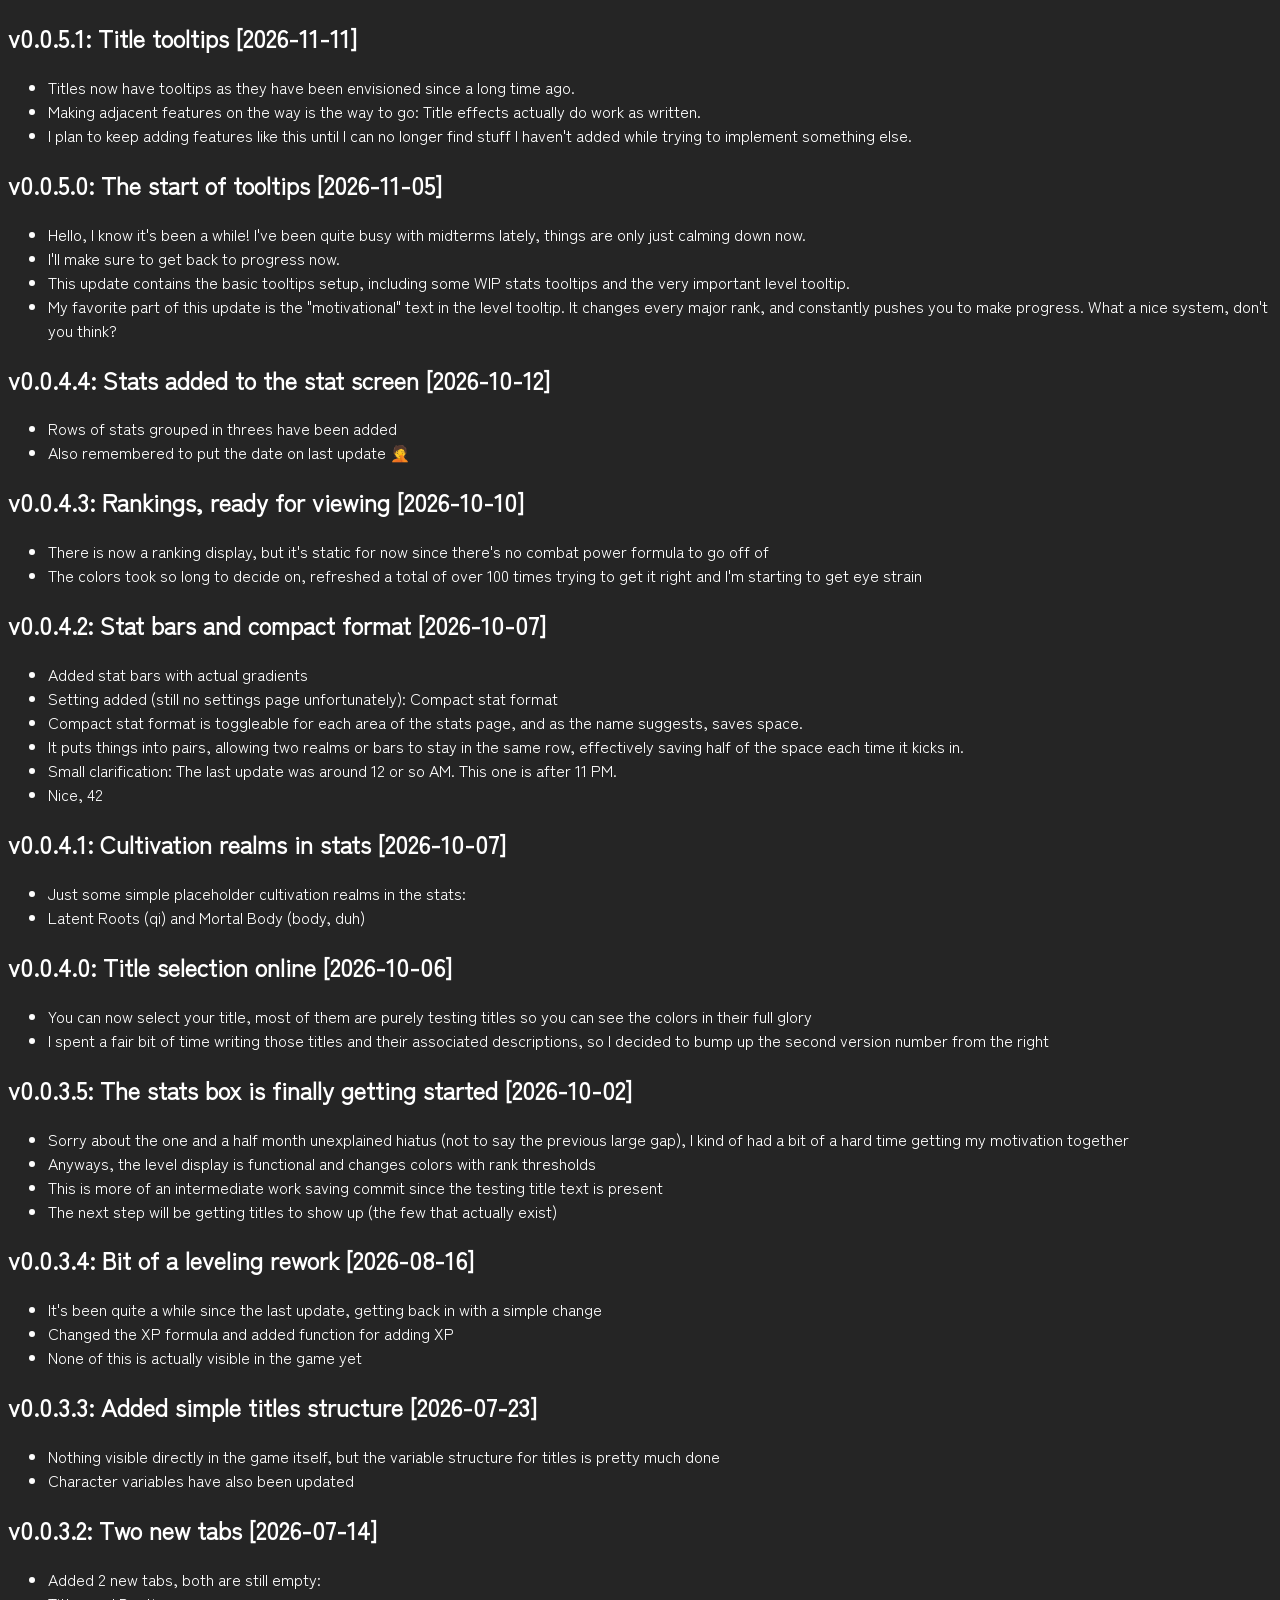
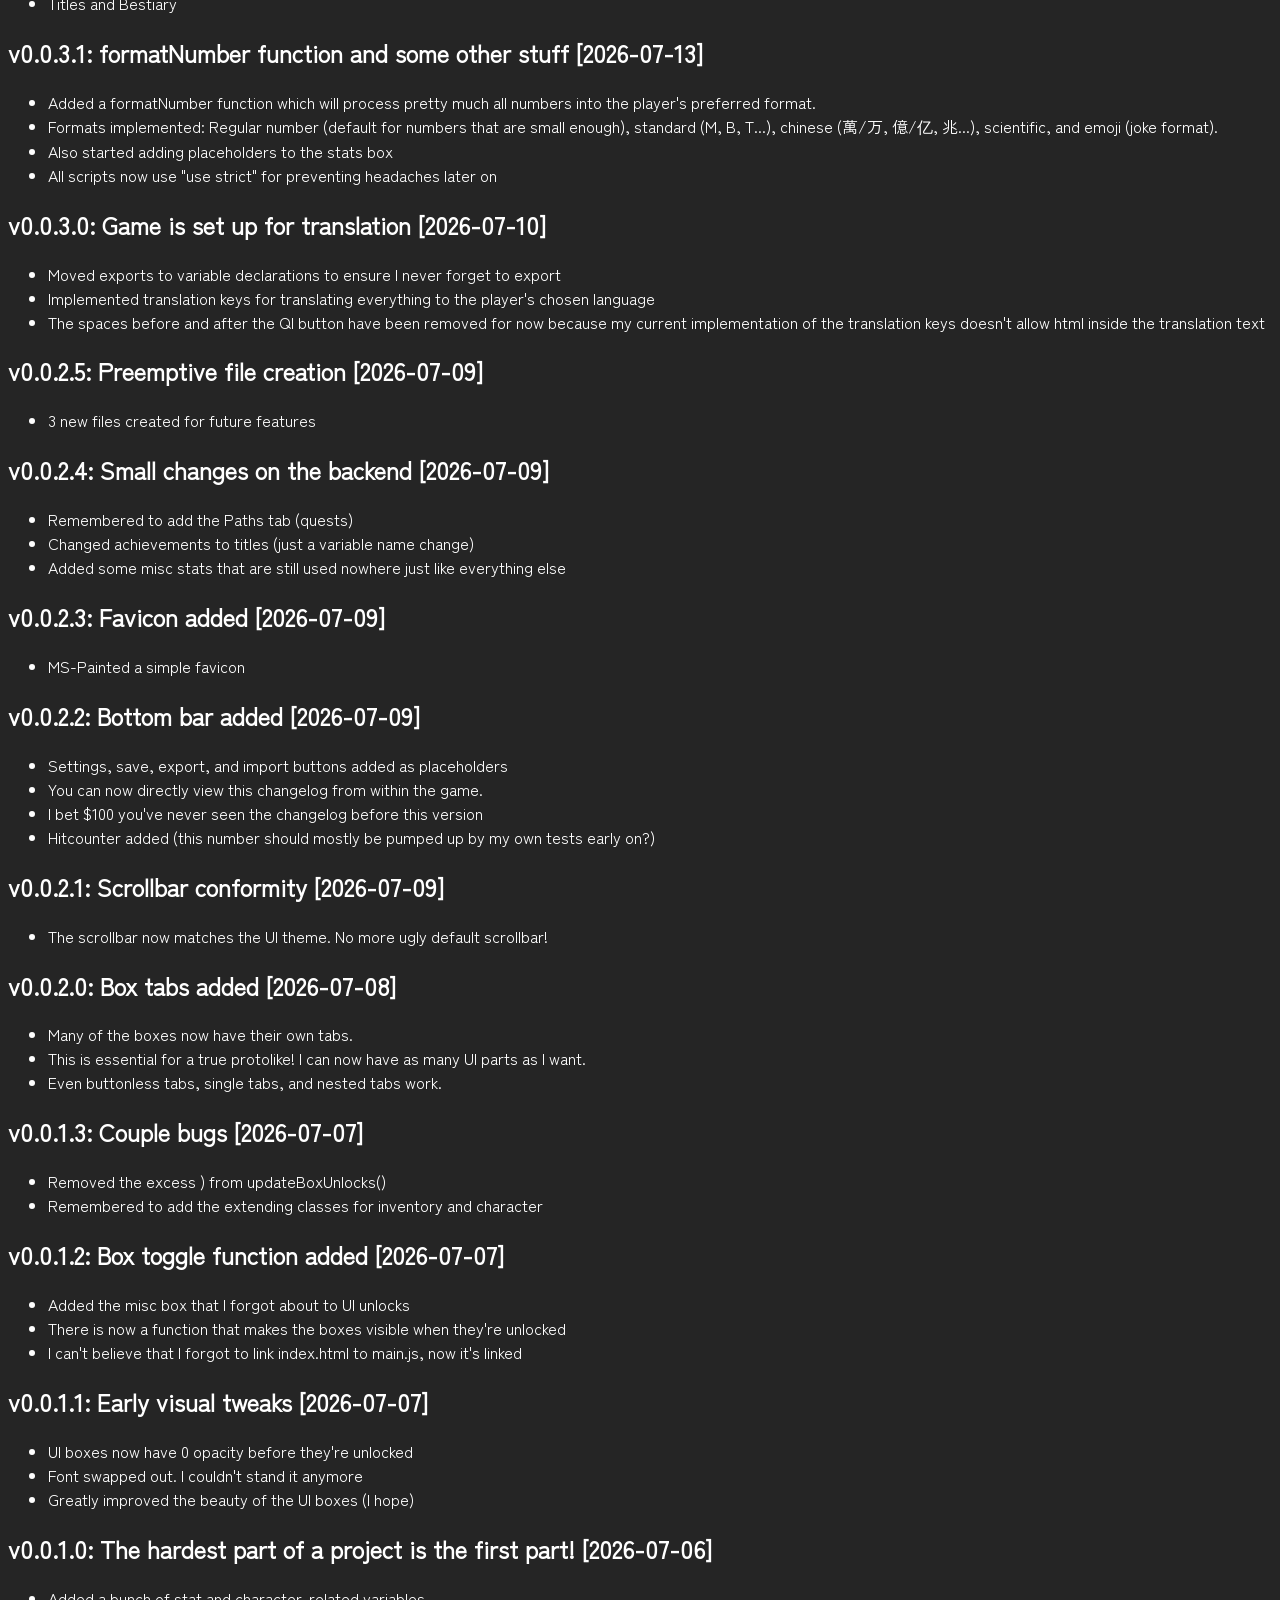
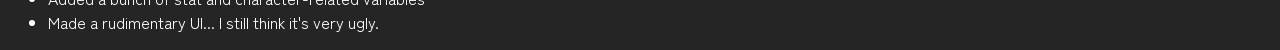
==== commit 66a6596a: "v0.0.5.1" ====
--- a/changelog.html
+++ b/changelog.html
@@ -7,6 +7,12 @@
     <title>Changelog</title>
 </head>
 <body>
+    <h2>v0.0.5.1: Title tooltips [2026-11-11]</h2>
+    <ul>
+        <li>Titles now have tooltips as they have been envisioned since a long time ago.</li>
+        <li>Making adjacent features on the way is the way to go: Title effects actually do work as written.</li>
+        <li>I plan to keep adding features like this until I can no longer find stuff I haven't added while trying to implement something else.</li>
+    </ul>
     <h2>v0.0.5.0: The start of tooltips [2026-11-05]</h2>
     <ul>
         <li>Hello, I know it's been a while! I've been quite busy with midterms lately, things are only just calming down now.</li>
--- a/style.css
+++ b/style.css
@@ -868,4 +868,44 @@
     --tooltip-border-style: dashed;
     --tooltip-glow: rgba(255, 90, 90, 0.4);
     --tooltip-title-color: #ffb3b3;
-}+}
+
+.tooltip-title,
+.tooltip-body,
+.tooltip-footer,
+.tooltip-item {
+    overflow-wrap: anywhere;
+}
+
+.tooltip-section {
+    margin-top: 8px;
+}
+
+.tooltip-section-heading {
+    margin-bottom: 2px;
+    color: var(--tooltip-title-color);
+    font-weight: bold;
+    text-decoration: underline;
+}
+
+.tooltip-section .tooltip-table {
+    margin-top: 0;
+    border-top: none;
+}
+
+.tooltip-section .tooltip-row-label::after {
+    content: ":";
+}
+
+.tooltip-item {
+    max-width: var(--tooltip-text-width);
+    padding: 1px 0;
+}
+
+.tooltip-item-name {
+    opacity: 0.85;
+}
+
+    .tooltip-item-name::after {
+        content: ": ";
+    }
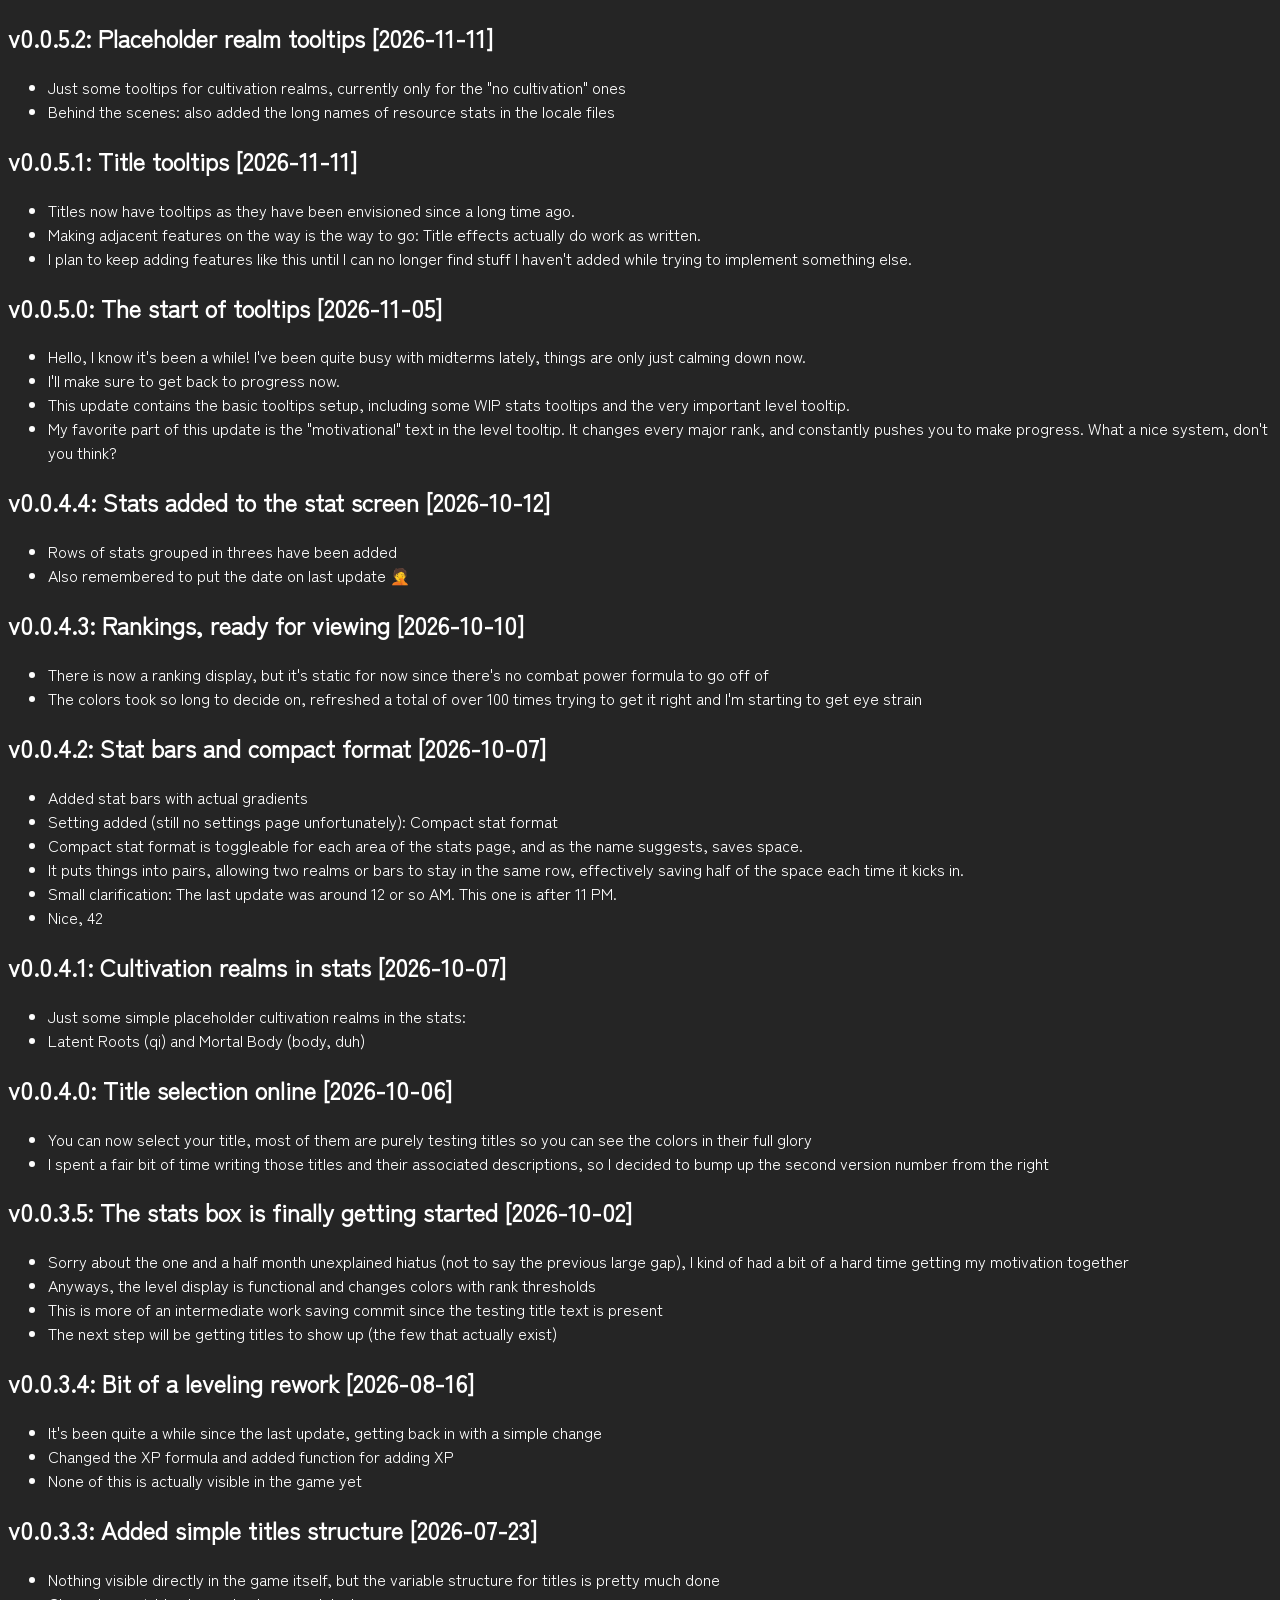
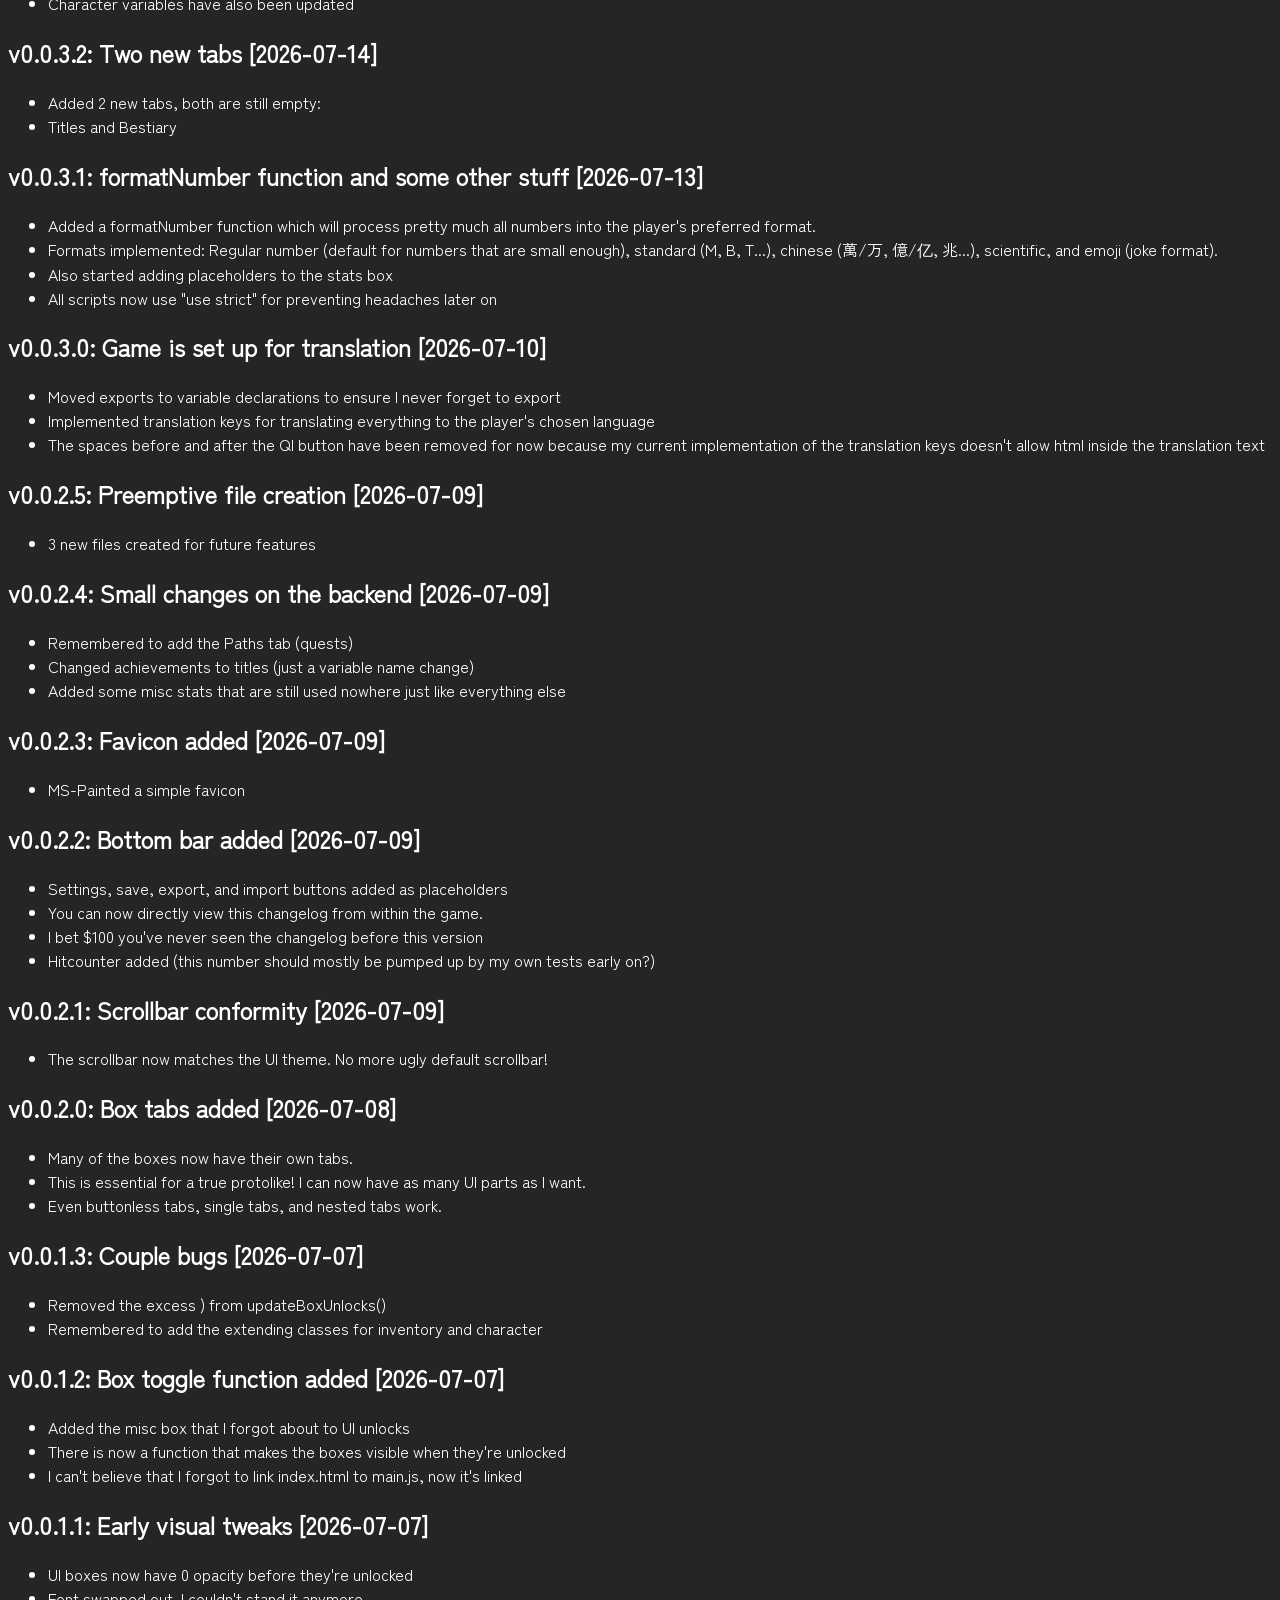
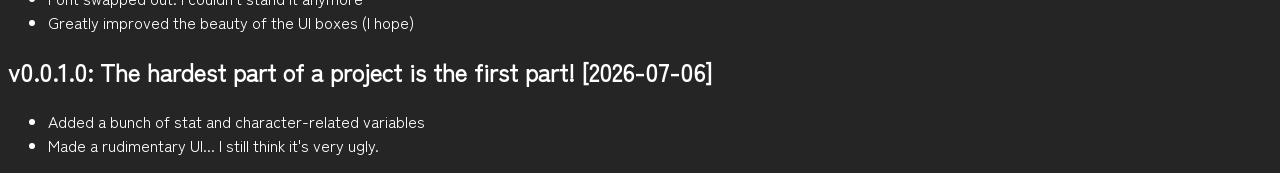
==== commit 0f2a5059: "v0.0.5.2" ====
--- a/changelog.html
+++ b/changelog.html
@@ -7,6 +7,11 @@
     <title>Changelog</title>
 </head>
 <body>
+    <h2>v0.0.5.2: Placeholder realm tooltips [2026-11-11]</h2>
+    <ul>
+        <li>Just some tooltips for cultivation realms, currently only for the "no cultivation" ones</li>
+        <li>Behind the scenes: also added the long names of resource stats in the locale files</li>
+    </ul>
     <h2>v0.0.5.1: Title tooltips [2026-11-11]</h2>
     <ul>
         <li>Titles now have tooltips as they have been envisioned since a long time ago.</li>
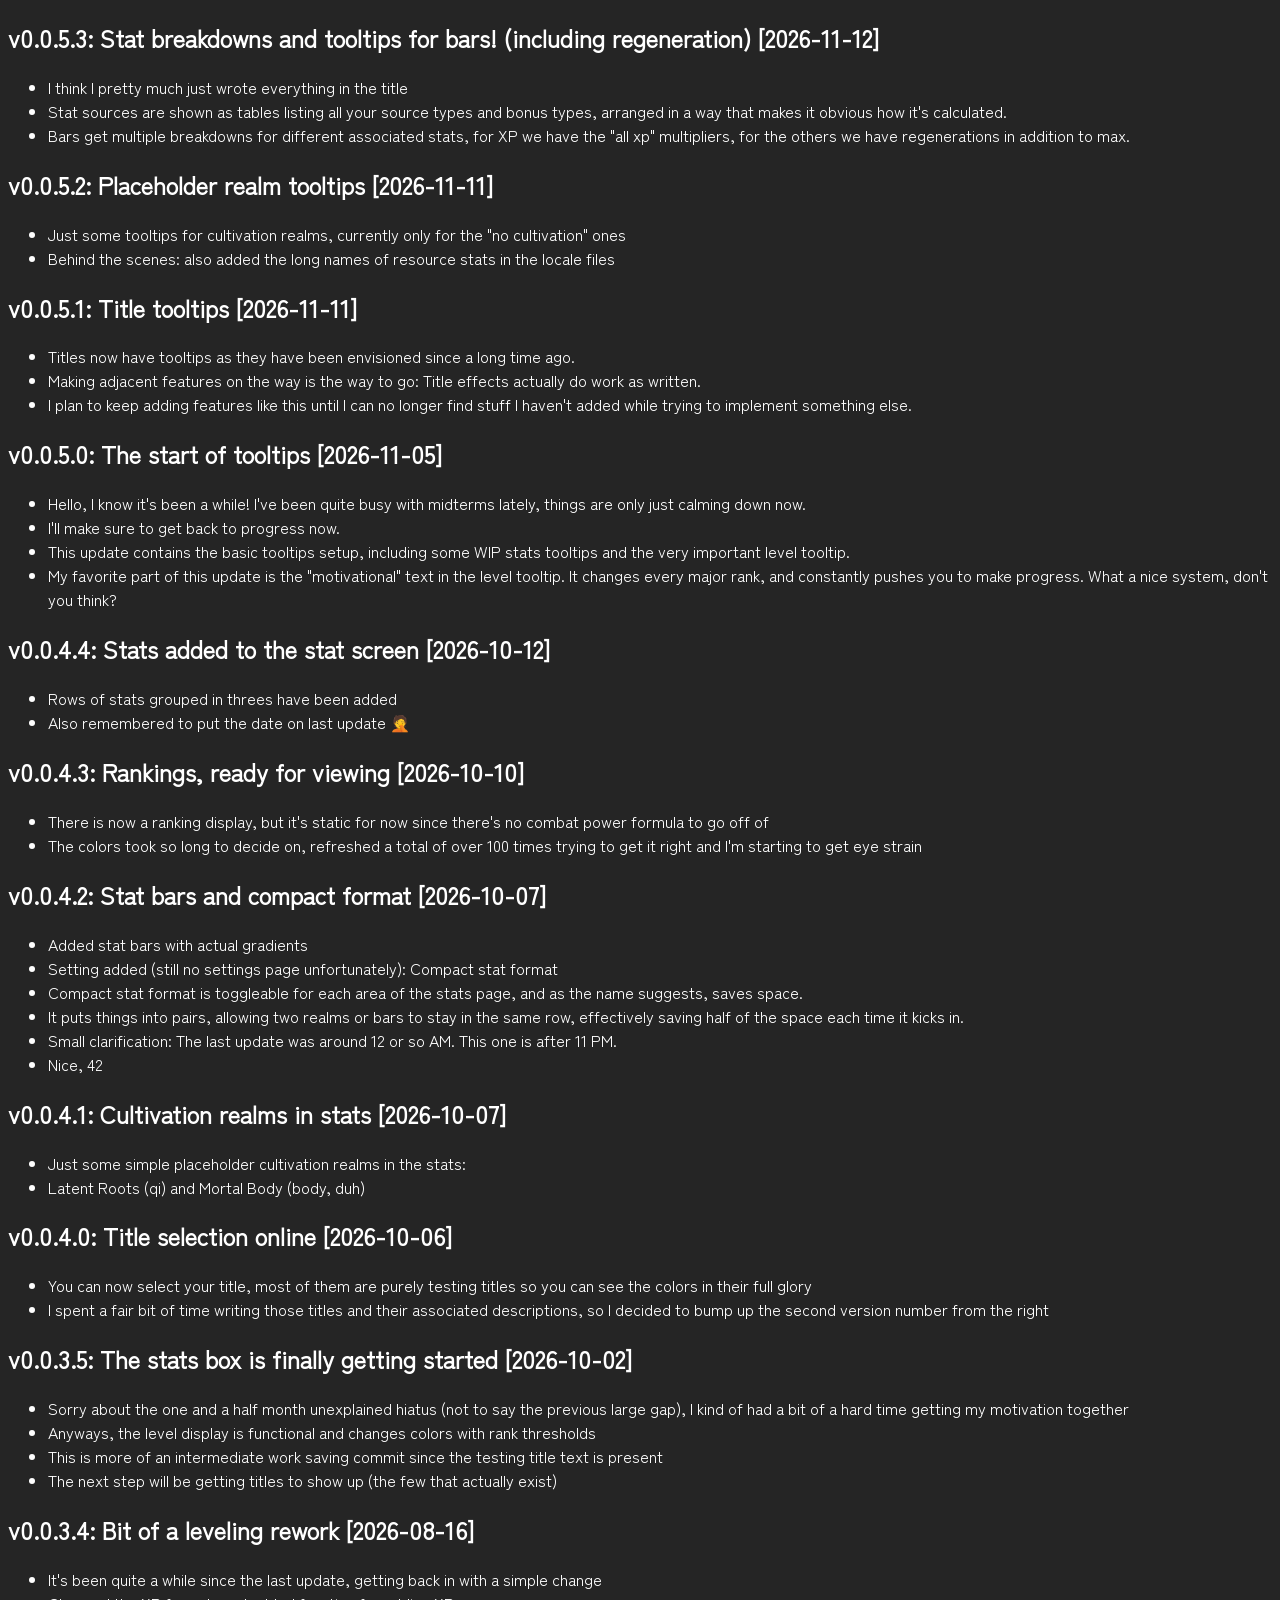
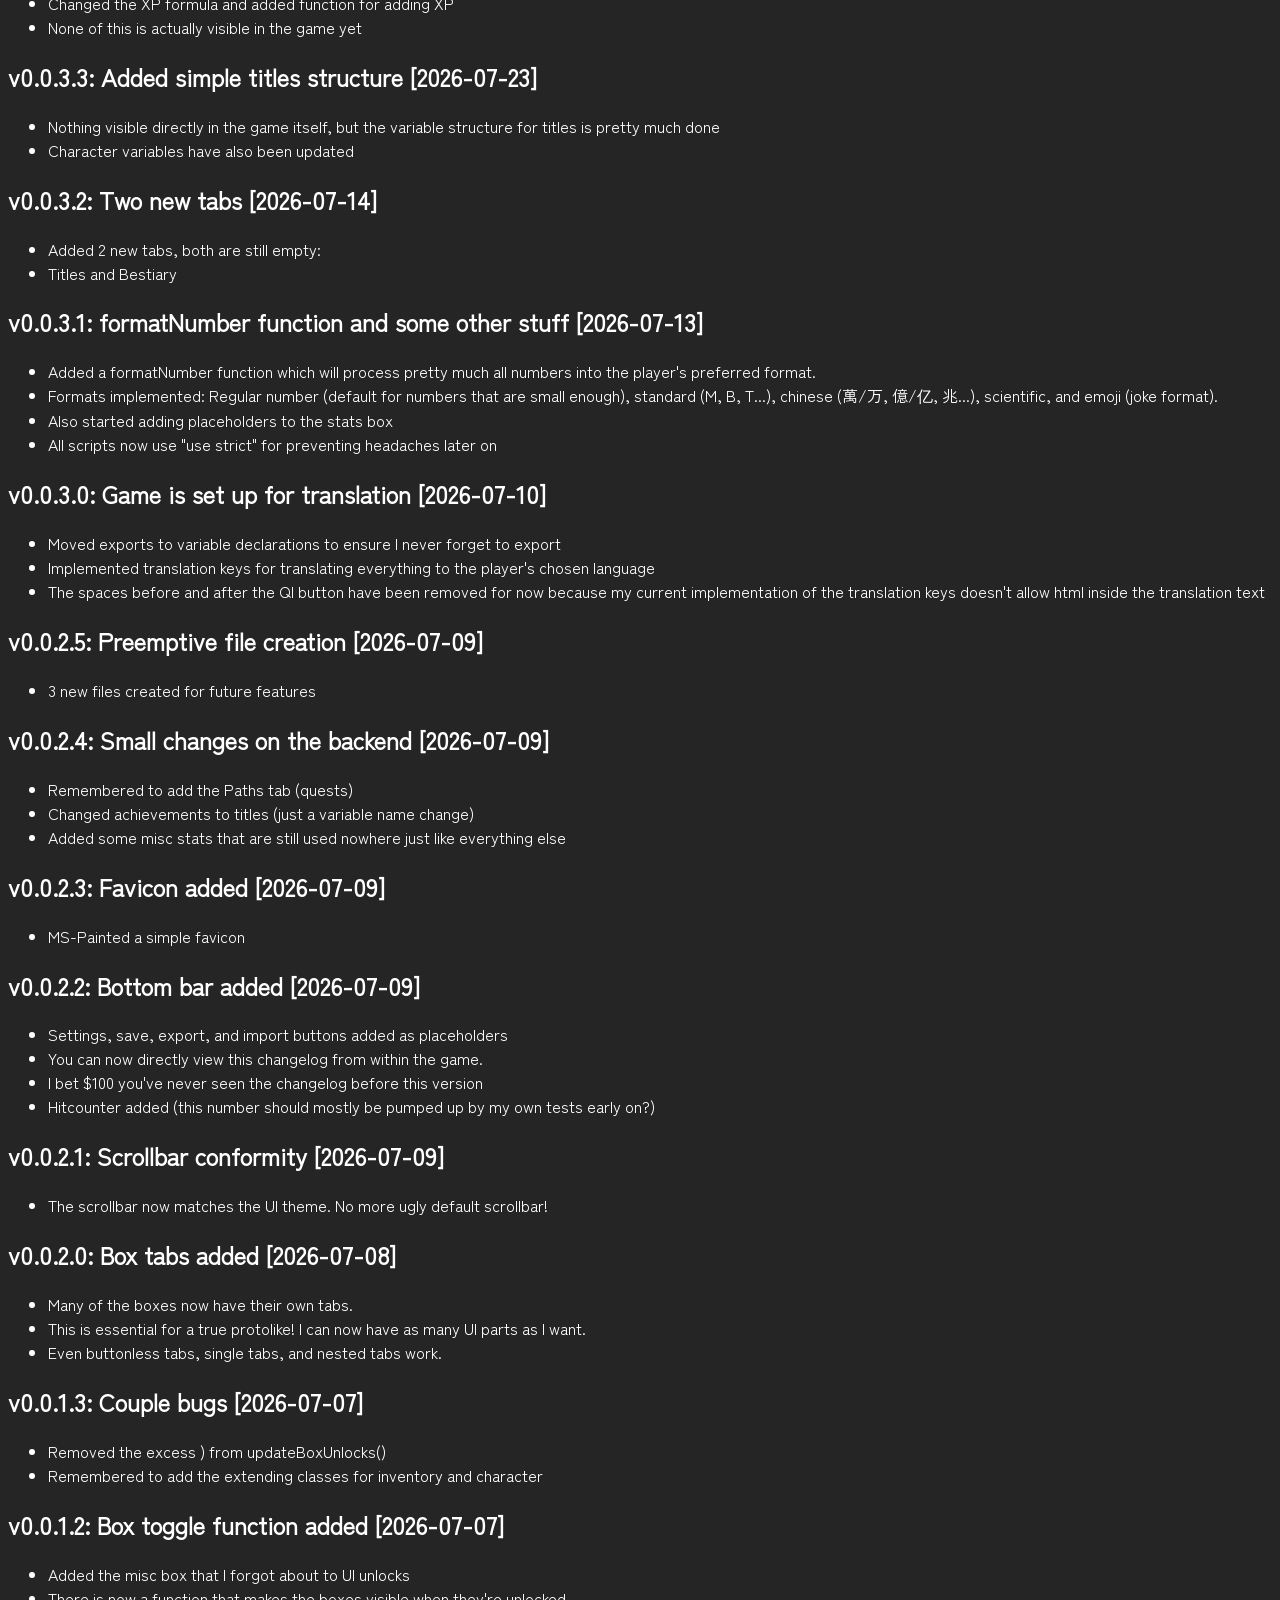
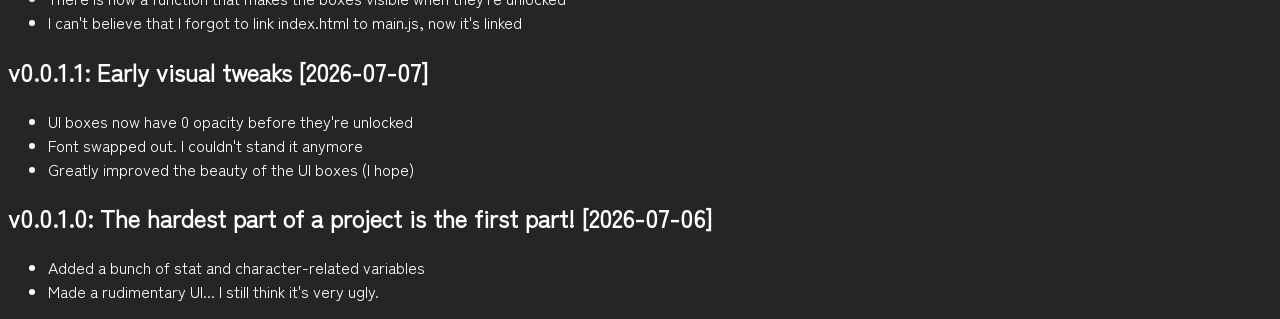
==== commit 10d3be7a: "v0.0.5.3" ====
--- a/changelog.html
+++ b/changelog.html
@@ -7,6 +7,12 @@
     <title>Changelog</title>
 </head>
 <body>
+    <h2>v0.0.5.3: Stat breakdowns and tooltips for bars! (including regeneration) [2026-11-12]</h2>
+    <ul>
+        <li>I think I pretty much just wrote everything in the title</li>
+        <li>Stat sources are shown as tables listing all your source types and bonus types, arranged in a way that makes it obvious how it's calculated.</li>
+        <li>Bars get multiple breakdowns for different associated stats, for XP we have the "all xp" multipliers, for the others we have regenerations in addition to max.</li>
+    </ul>
     <h2>v0.0.5.2: Placeholder realm tooltips [2026-11-11]</h2>
     <ul>
         <li>Just some tooltips for cultivation realms, currently only for the "no cultivation" ones</li>
--- a/style.css
+++ b/style.css
@@ -908,4 +908,34 @@
 
     .tooltip-item-name::after {
         content: ": ";
-    }+    }
+
+.tooltip-tag {
+    max-width: var(--tooltip-text-width);
+    margin-top: 4px;
+    font-size: 12px;
+}
+
+.tooltip-data-table th,
+.tooltip-data-table td {
+    padding: 1px 0 1px 14px;
+    text-align: right;
+}
+
+.tooltip-data-table .tooltip-cell-label {
+    padding-left: 0;
+    text-align: left;
+}
+
+.tooltip-data-table th {
+    font-weight: normal;
+    opacity: 0.75;
+}
+
+.tooltip-data-table .tooltip-total-row td {
+    border-top: 1px solid var(--tooltip-border-inner);
+}
+
+.tooltip-data-table .tooltip-total-row:first-child td {
+    border-top: none;
+}
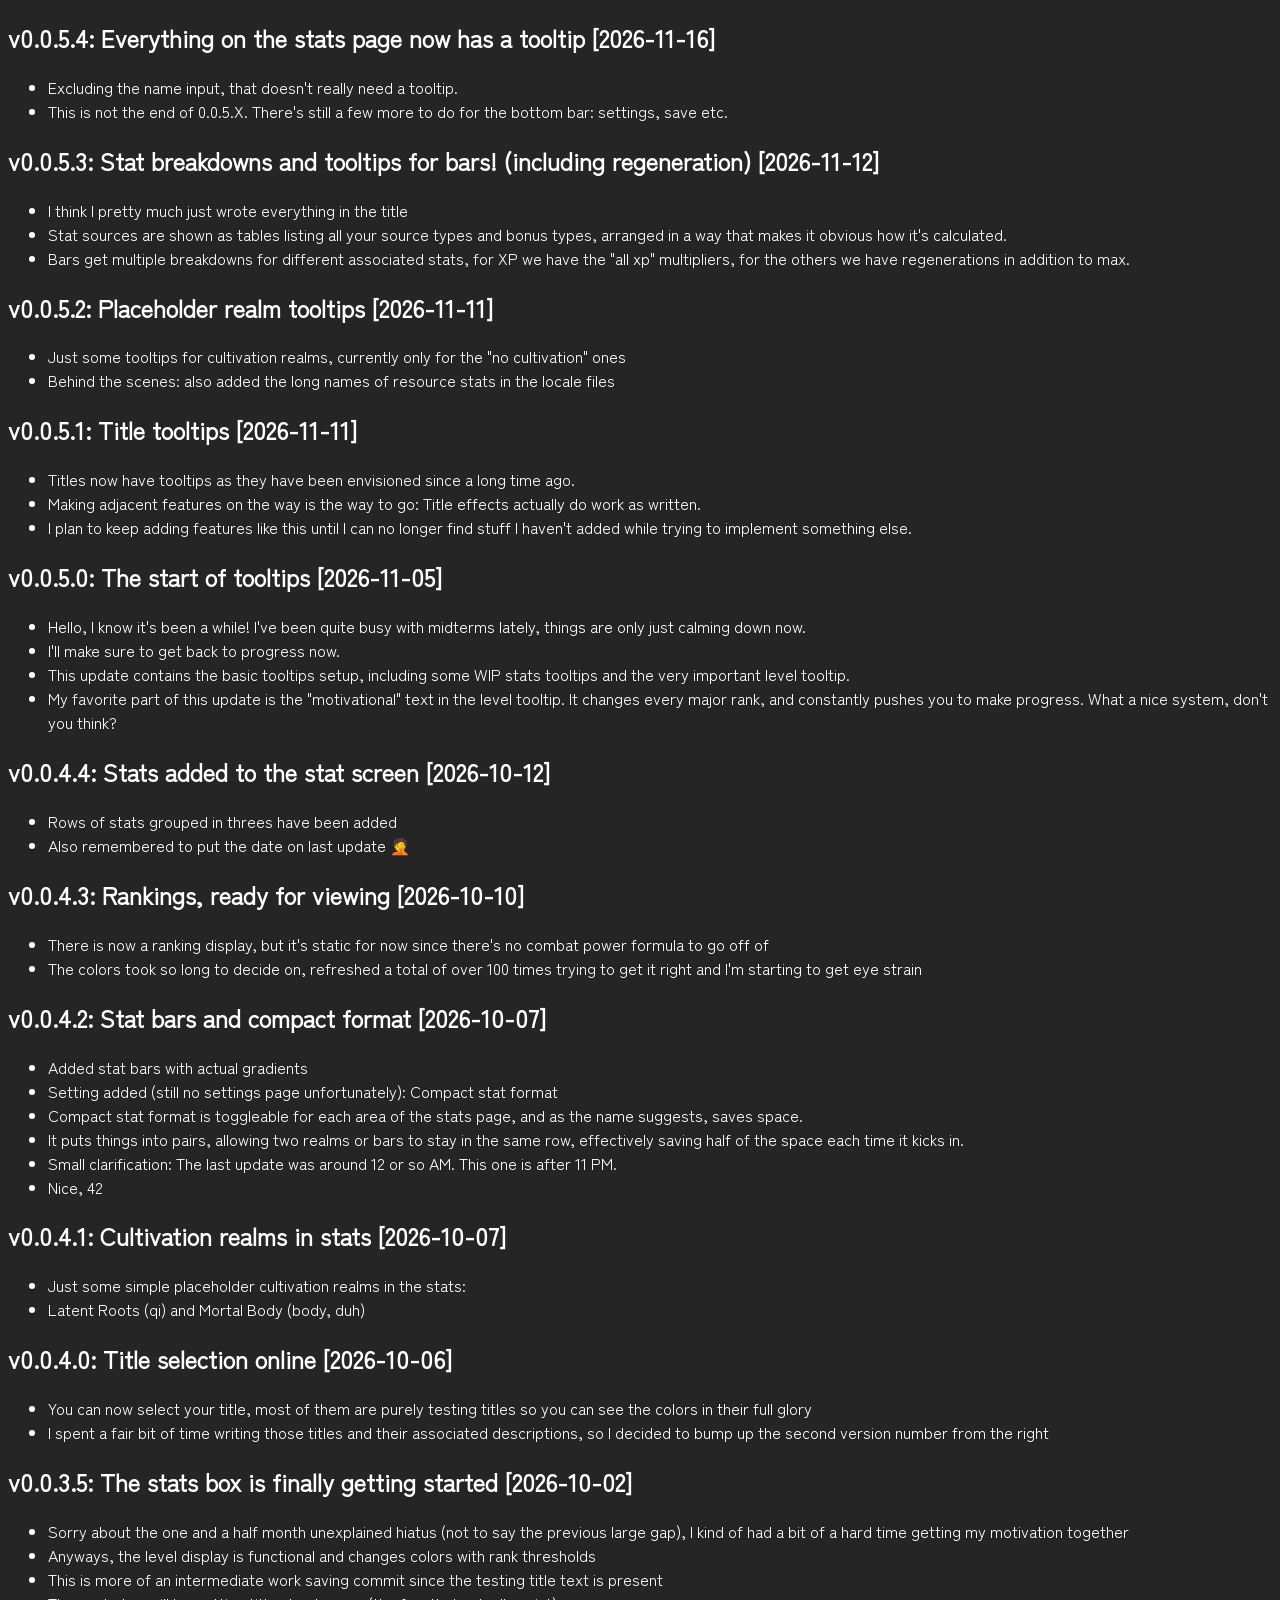
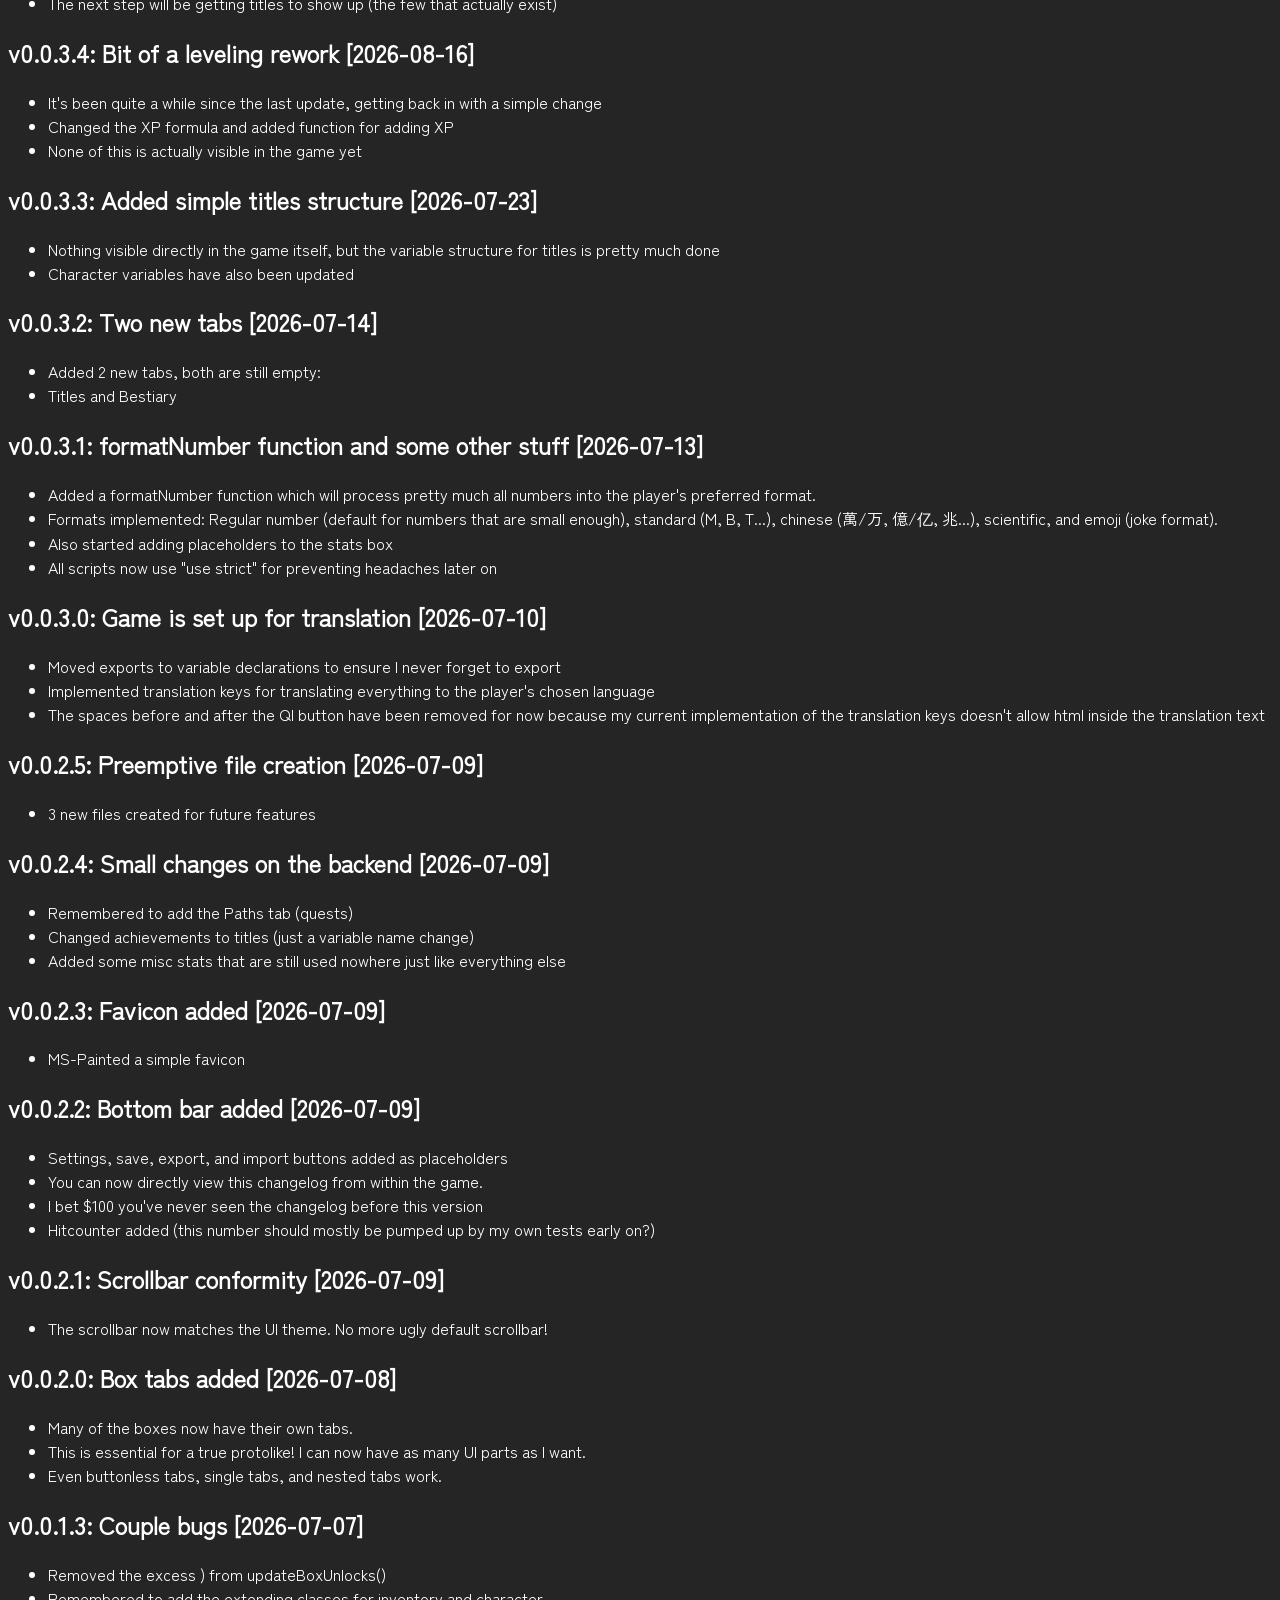
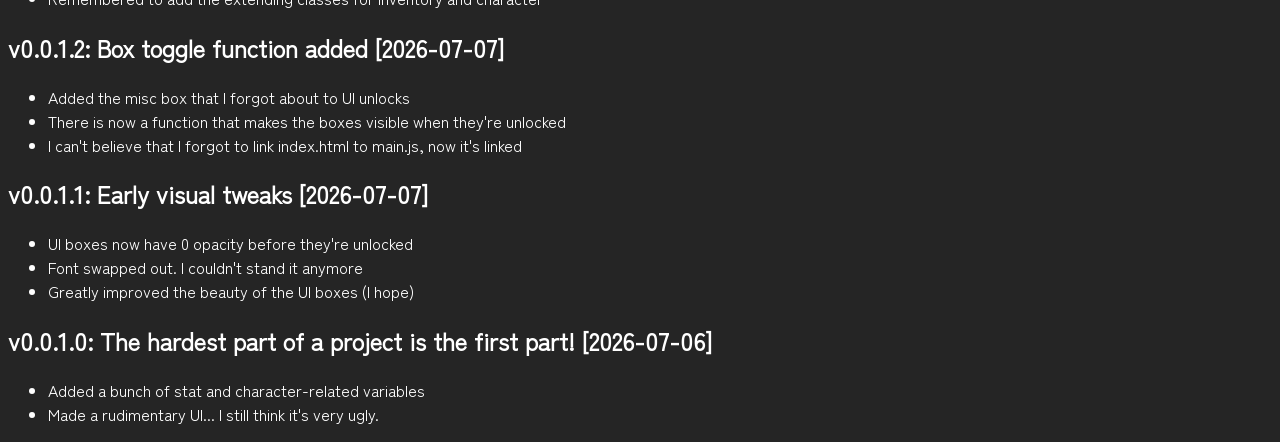
==== commit cd7746dc: "v0.0.5.4" ====
--- a/changelog.html
+++ b/changelog.html
@@ -7,6 +7,11 @@
     <title>Changelog</title>
 </head>
 <body>
+    <h2>v0.0.5.4: Everything on the stats page now has a tooltip [2026-11-16]</h2>
+    <ul>
+        <li>Excluding the name input, that doesn't really need a tooltip.</li>
+        <li>This is not the end of 0.0.5.X. There's still a few more to do for the bottom bar: settings, save etc.</li>
+    </ul>
     <h2>v0.0.5.3: Stat breakdowns and tooltips for bars! (including regeneration) [2026-11-12]</h2>
     <ul>
         <li>I think I pretty much just wrote everything in the title</li>
--- a/style.css
+++ b/style.css
@@ -938,4 +938,12 @@
 
 .tooltip-data-table .tooltip-total-row:first-child td {
     border-top: none;
-}+}
+
+.tooltip-body p {
+    margin: 0 0 6px;
+}
+
+    .tooltip-body p:last-child {
+        margin-bottom: 0;
+    }
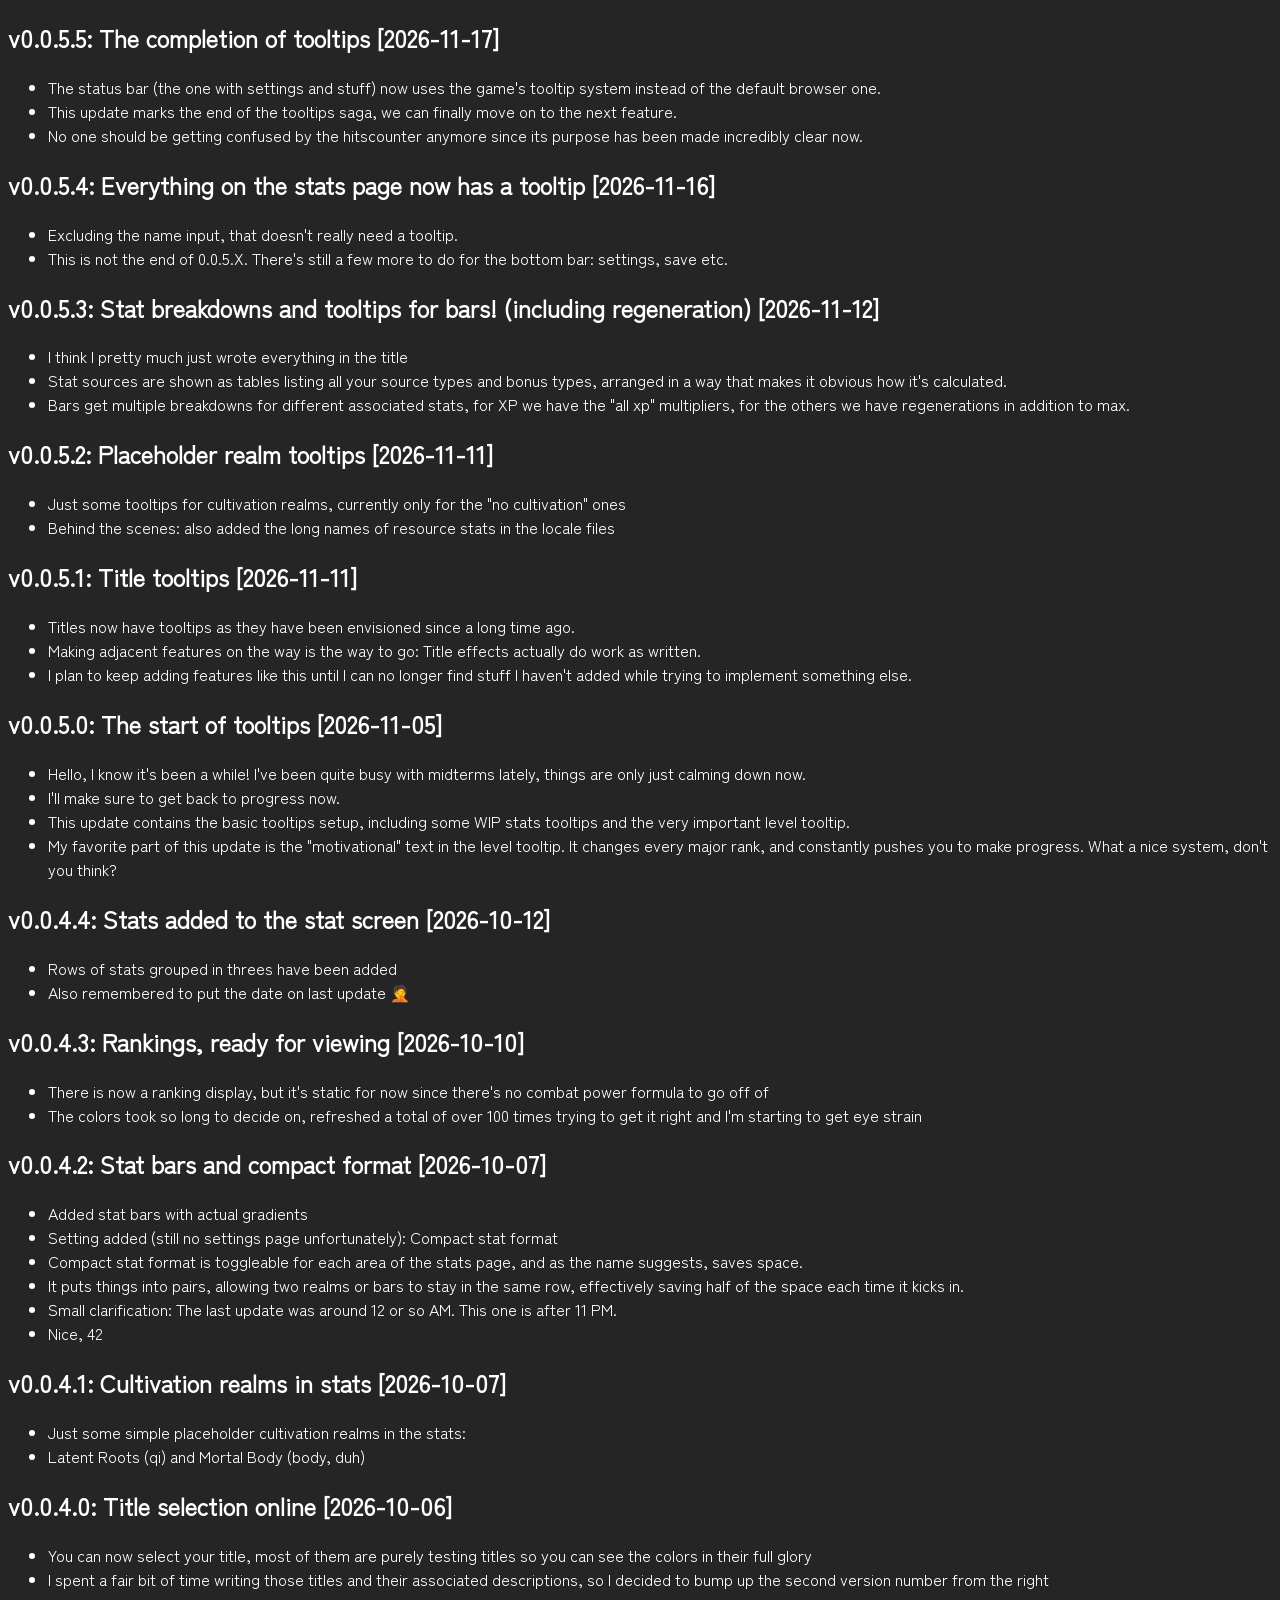
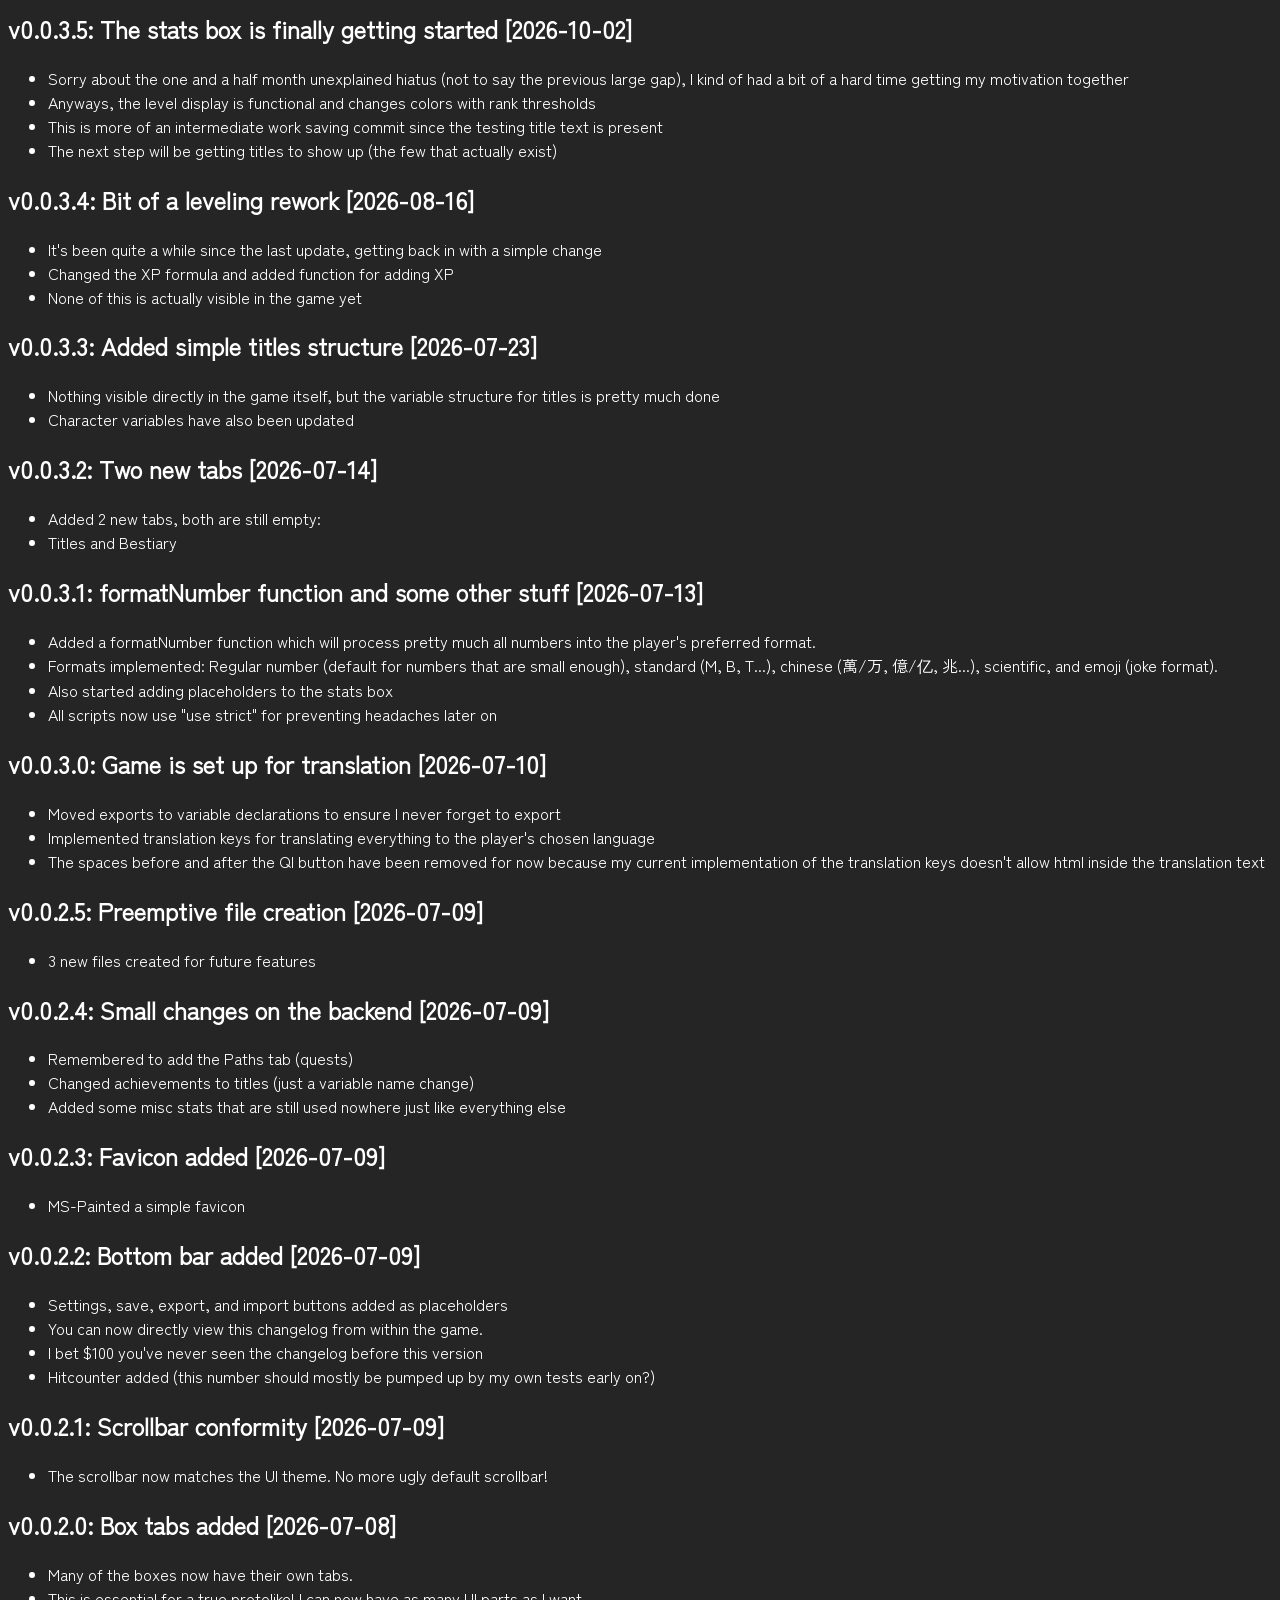
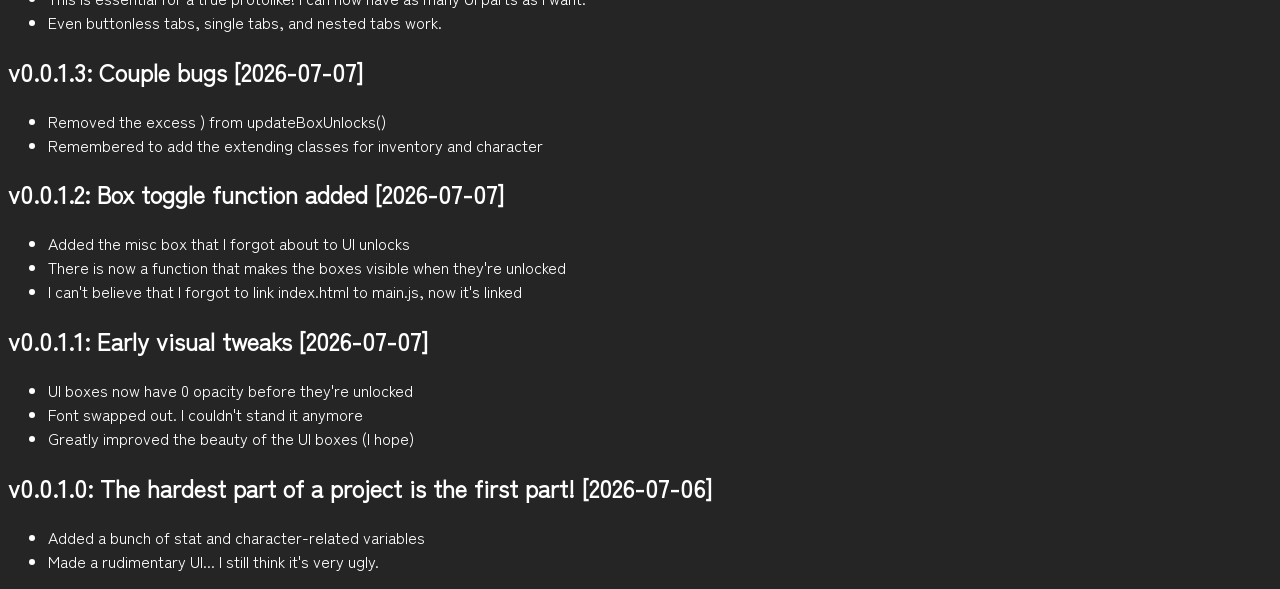
==== commit 1d48980e: "v0.0.5.5" ====
--- a/changelog.html
+++ b/changelog.html
@@ -7,6 +7,12 @@
     <title>Changelog</title>
 </head>
 <body>
+    <h2>v0.0.5.5: The completion of tooltips [2026-11-17]</h2>
+    <ul>
+        <li>The status bar (the one with settings and stuff) now uses the game's tooltip system instead of the default browser one.</li>
+        <li>This update marks the end of the tooltips saga, we can finally move on to the next feature.</li>
+        <li>No one should be getting confused by the hitscounter anymore since its purpose has been made incredibly clear now.</li>
+    </ul>
     <h2>v0.0.5.4: Everything on the stats page now has a tooltip [2026-11-16]</h2>
     <ul>
         <li>Excluding the name input, that doesn't really need a tooltip.</li>
